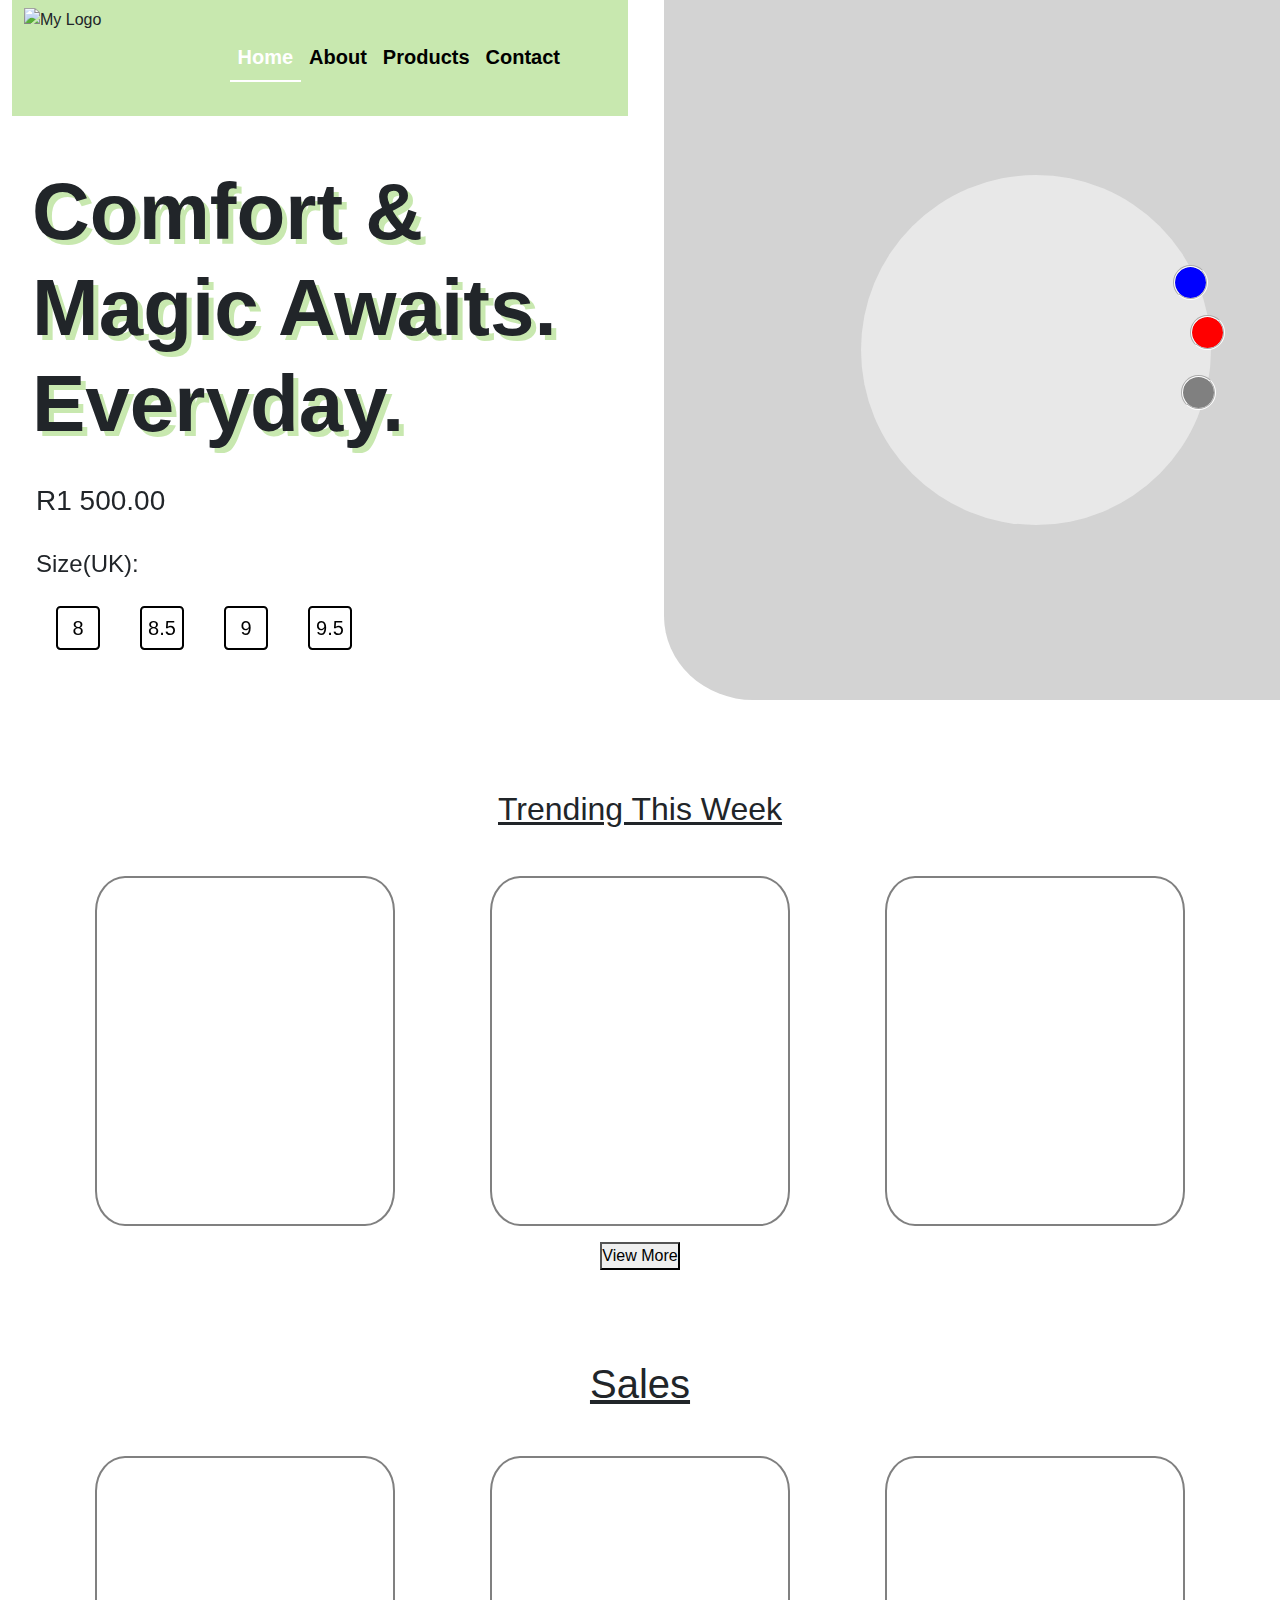
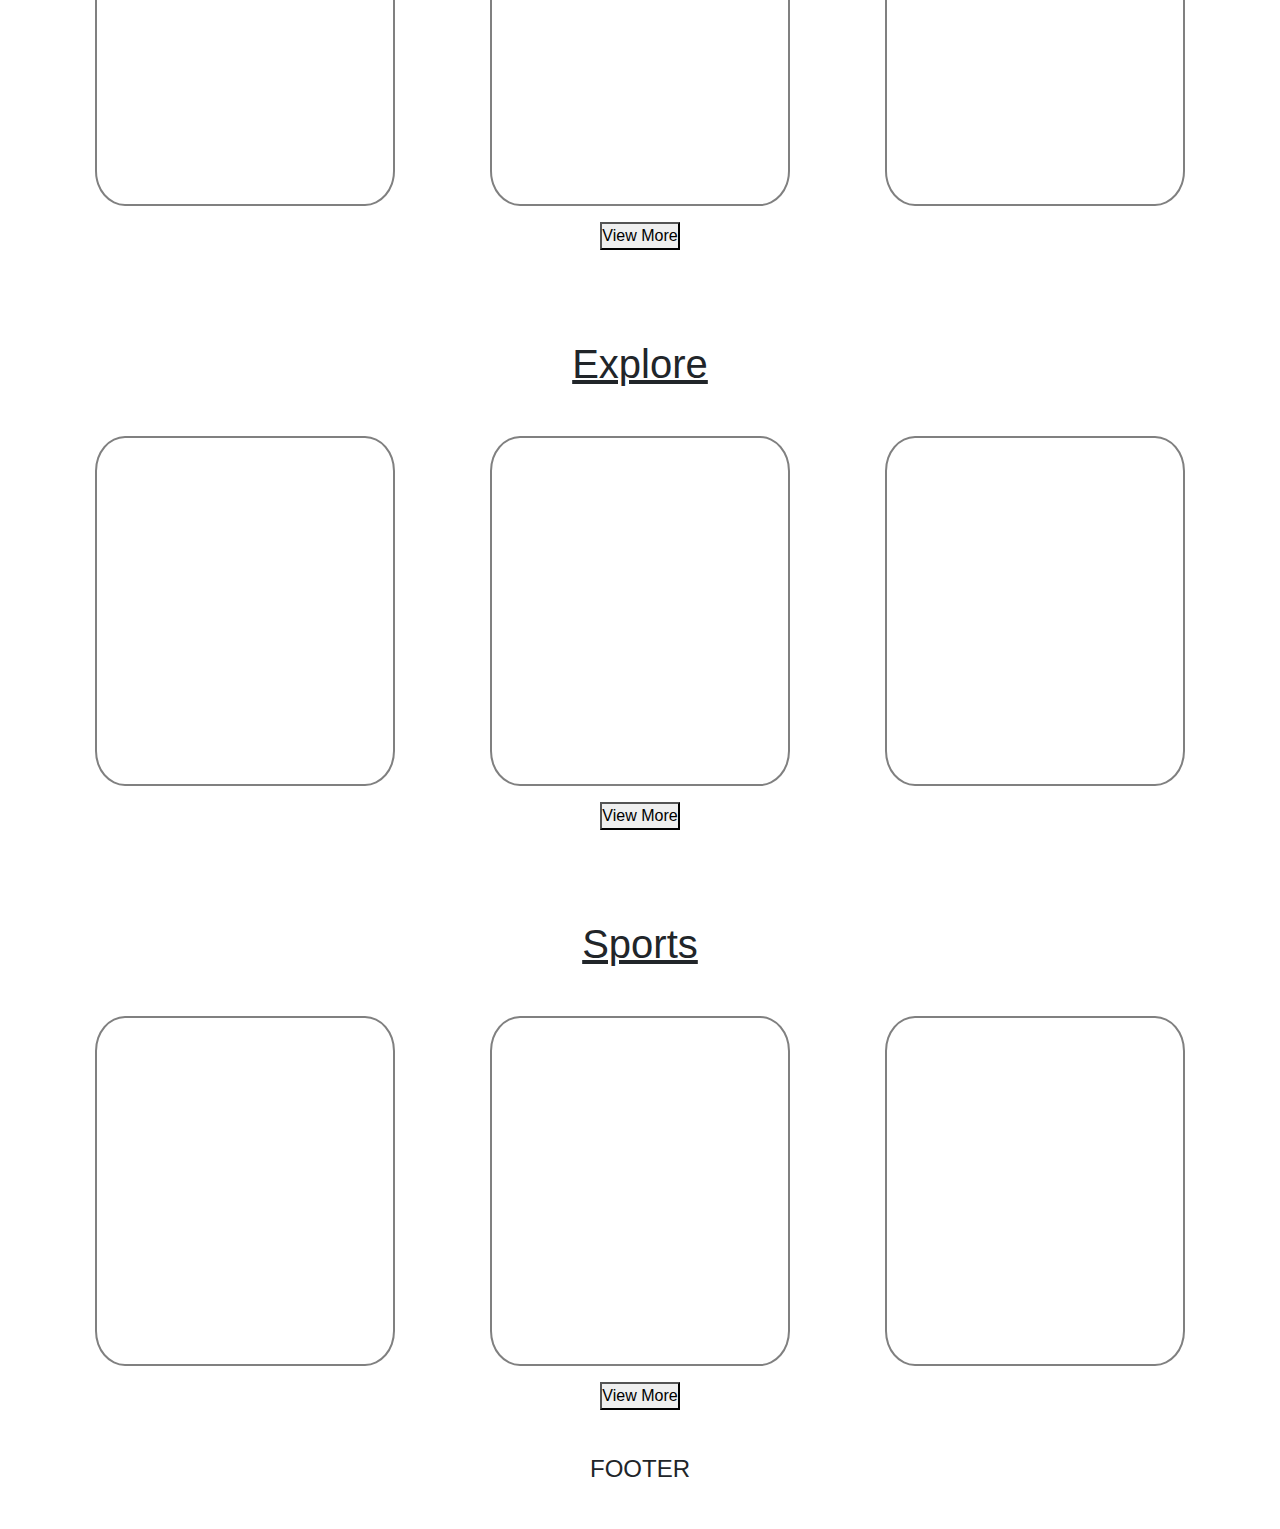
==== index.html @ 610176c8 "Merge branch 'main' into products" ====
<!DOCTYPE html>
<html lang="en">
  <!-- git config --global --add safe.directory D:/Academy/Workshop/Javascript/Sum_Kicks -->
<head>
    <meta charset="UTF-8">
    <meta name="viewport" content="width=device-width, initial-scale=1.0">
    <title>Sum Kicks</title>
    <link href="https://cdn.jsdelivr.net/npm/bootstrap@5.3.3/dist/css/bootstrap.min.css" rel="stylesheet" integrity="sha384-QWTKZyjpPEjISv5WaRU9OFeRpok6YctnYmDr5pNlyT2bRjXh0JMhjY6hW+ALEwIH" crossorigin="anonymous">
    <link rel= "stylesheet" href= "https://maxst.icons8.com/vue-static/landings/line-awesome/line-awesome/1.3.0/css/line-awesome.min.css" >
    <link href="https://unpkg.com/aos@2.3.1/dist/aos.css" rel="stylesheet">
    <link rel="stylesheet" href="./css/styles.css">
</head>
<body>
    <main>
        <div class="container-fluid overflow-hidden">
            <div class="row">
                <div class="col-lg-6 col-sm-12">
                    <nav id="nav" class="navbar navbar-expand-sm" style="background-color:rgba(145, 209, 96, 0.5);width:100%">
                        <div class="container-fluid">
                            
                            <img src="" alt="My Logo" height="100px" width="100px">

                            <button class="navbar-toggler" type="button" data-bs-toggle="offcanvas" data-bs-target="#offcanvasNavbar" aria-controls="offcanvasNavbar" aria-label="Toggle navigation">
                                <span class="text-dark" style="font-size:30px;">&#9776<span>
                            </button>

                            <div class="offcanvas offcanvas-expand-sm offcanvas-end" tabindex="-1" id="offcanvasNavbar" aria-labelledby="offcanvasNavbarLabel" style="background-color:rgb(0, 0, 0, 0.8)">
                              <div class="offcanvas-header">
                                <button type="button" class="btn-close bg-white" data-bs-dismiss="offcanvas" aria-label="Close" ></button>
                              </div>
                            
                              <div class="offcanvas-body text-center">
                                <ul class="navbar-nav justify-content-end flex-grow-1 pe-3 p-3 f-3">                       
                                  <li class="nav-item active">
                                    <a class="nav-link" href="./index.html">Home</a>
                                  </li>
                                </li>
                                <li class="nav-item">
                                  <a class="nav-link" href="./HTML/about.html">About</a>
                                </li>
                                <li class="nav-item">
                                  <a class="nav-link" href="./HTML/products.html">Products</a>
                                </li>
                                <li class="nav-item">
                                  <a class="nav-link" href="./HTML/contact.html">Contact</a>
                                </li>
                                <li class="nav-item">
                                  <a class="nav-link" href="./HTML/cart.html"><i class="las la-shopping-bag"></i></a>
                                </li>
                                <li class="nav-item">
                                  <a class="nav-link" href="./HTML/login.html"><i class="las la-user-circle"></i></a>
                                </li>
                                </ul> 
                              </div>                  
                            </div>
                        </div>
                    </nav>
                    <div class="bannertxt mt-5">
                      <h1 data-aos="fade-up">Comfort & <br> Magic Awaits. <br> Everyday.</h1>
                    </div>
                    <div class="mx-4 pt-4">
                      <h3 data-aos="fade-up" data-aos-delay="500">R1 500.00</h3>
                    </div>
                    <div class="mx-4 pt-4">
                      <h4 data-aos="fade-up" data-aos-delay="1000">Size(UK):</h4>
                    </div>
                    <div class="row mx-4 sizes" data-aos="fade-up" data-aos-delay="1200">
                        <button>8</button>
                        <button>8.5</button>
                        <button>9</button>
                        <button>9.5</button>
                    </div>
                </div>
                <div class="col-lg-6 col-sm-12">
                    <div class="container-fluid">
                        <div class="d-flex justify-content-center align-items-center" id="banner">
                            <div class="circle">
                              <button class="color1"></button>
                              <button class="color2"></button>
                              <button class="color3"></button>
                            </div>
                        </div>
                    </div>
                </div>
            </div>

            <section class="trending">
              <h2 class="text-center text-decoration-underline mb-5">Trending This Week</h2>
              <div class="row d-flex justify-content-evenly" id="trending">
                <div class="col-lg-4 col-md-4 col-sm-12">

                </div>
                <div class="col-lg-4 col-md-4 col-sm-12">

                </div>
                <div class="col-lg-4 col-md-4 col-sm-12">

                </div>
              </div> 
              <div class="d-flex justify-content-center mt-3">
                <button>View More</button>
              </div>
            </section>

            <section>
              <h1 class="text-center text-decoration-underline mb-5">Sales</h1>
              <div class="row d-flex justify-content-evenly" id="sales">
                <div class="col-lg-4 col-md-4 col-sm-12">

                </div>
                <div class="col-lg-4 col-md-4 col-sm-12">

                </div>
                <div class="col-lg-4 col-md-4 col-sm-12">
                  
                </div>
              </div>
              <div class="d-flex justify-content-center mt-3">
                <button>View More</button>
              </div>
            </section>

            <section>
              <h1 class="text-center text-decoration-underline mb-5">Explore</h1>
              <div class="row d-flex justify-content-evenly" id="explore">
                <div class="col-lg-4 col-md-4 col-sm-12">

                </div>
                <div class="col-lg-4 col-md-4 col-sm-12">

                </div>
                <div class="col-lg-4 col-md-4 col-sm-12">

                </div>
              </div>
              <div class="d-flex justify-content-center mt-3">
                <button>View More</button>
              </div>
            </section>

            <section>
              <h1 class="text-center text-decoration-underline mb-5">Sports</h1>
              <div class="row d-flex justify-content-evenly" id="sports">
                <div class="col-lg-4 col-md-4 col-sm-12">

                </div>
                <div class="col-lg-4 col-md-4 col-sm-12">

                </div>
                <div class="col-lg-4 col-md-4 col-sm-12">

                </div>
              </div>
              <div class="d-flex justify-content-center mt-3">
                <button>View More</button>
              </div>
            </section>

            <footer class="text-center">
              <h4>FOOTER</h4>
            </footer>
        </div>
    </main>
    <script src="https://cdn.jsdelivr.net/npm/bootstrap@5.3.3/dist/js/bootstrap.bundle.min.js" integrity="sha384-YvpcrYf0tY3lHB60NNkmXc5s9fDVZLESaAA55NDzOxhy9GkcIdslK1eN7N6jIeHz" crossorigin="anonymous"></script>
    <script src="https://unpkg.com/aos@2.3.1/dist/aos.js"></script>
    <script>
      AOS.init();
    </script>
    <script src="./script/kicks.js"></script>
</body>
</html>
---- css/styles.css ----
*{
        margin:0;
        padding:0;
        box-sizing: border-box;
    }

    nav{
        background-color:rgba(3, 214, 45, 0.5) ;
    }

    .logo{
        position: relative;
        bottom: 15px;
    }
    .nav-item a{
        font-size:20px;
        color:black;
        font-weight:bold;
        padding-left:1em ;
        padding-right:1em ;
        transition: 1s;
        border-bottom: double 2px transparent;
    }

    .nav-item a:hover{
        color:white;
        text-shadow:5px 5px grey;
        border-bottom: double 2px white;
    }

    .active a{
        color:white;
        border-bottom: double 2px white;
    }

    #banner{
        width:743px;
        height:700px;
        background-color:lightgrey; 
        border-radius: 0 0 0 12%;
    }

    .circle{
        width:350px;
        height:350px;
        border-radius:50%;
        background-color: rgba(236, 236, 236, 0.808);
    }

    .bannertxt h1{
        font-size:5em;
        font-weight:bold;
        padding-left:20px;
        text-shadow:5px 5px rgba(145, 209, 96, 0.5);
    }

    .color1{
        width:35px;
        height:35px;
        border-radius:50% ;
        background-color: blue;
        border:groove 2px white;
        position: relative;
        left:312px;
        top:90px;
    }

    .color2{
        width:35px;
        height:35px;
        background-color: red;
        border:groove 2px white;
        border-radius:50% ;
        position: relative;
        left:290px;
        top:140px;
    }

    .color3{
        width:35px;
        height:35px;
        background-color: gray;
        border:groove 2px white;
        border-radius:50% ;
        position: relative;
        left:242px;
        top:200px;
    }

    .color1:hover{
        opacity: 0.9;
    }

    .color2:hover{
        opacity: 0.9;
    }

    .color3:hover{
        opacity: 0.9;
    }

    .sizes > button{
        width:40px;
        height:40px;
        border:solid 2px black;
        border-radius: 10%;
        background-color: white;
        padding:1em;
        margin: 1em;
        font-size:20px;
        display: flex;
        align-items: center;
        justify-content: center;
        text-decoration: none;
        color:black;
        transition:1s;
    }

    .sizes > button:hover{
        background-color: black;
        color: white;
        box-shadow: 5px 5px rgba(145, 209, 96, 0.5);
    }

    #trending > div{
        display:flex;
        width:300px;
        height:350px;
        border:double 2px grey;
        border-radius:10%;
    }

    section{
        margin-top:10vh;
    }

    #sales > div{
        width:300px;
        height:350px;
        border:double 2px grey;
        border-radius:10%;
        display:flex;
    }

    #explore > div{
        width:300px;
        height:350px;
        border:double 2px grey;
        border-radius:10%;
        display:flex;
    }

    #sports > div{
        width:300px;
        height:350px;
        border:double 2px grey;
        border-radius:10%;
        display:flex;
    }

    footer{
        margin:5vh;
    }

    #login_signup{
        border:solid 2px black;
        width: 400px;
        height:500px;
        background-color: rgb(0,0,0,0.5);
    }

    .login-button{
        background-color: white;
        width: 60px;
        transition: 1s;
        border-radius: 10%;
    }

    button a{
        color: black;
        text-decoration: none;
    }
    button:hover, button a:hover{
        color: white;
        background-color: black;
        text-decoration: none;
        box-shadow: 3px 3px rgba(145, 209, 96, 0.5);
    }

    #signup{
        color:white;
        transition: 1s;
    }

    #signup:hover{
        color:gray;
    }

@import url('https://fonts.googleapis.com/css2?family=Jersey+25+Charted&family=Mukta:wght@200;300;400;500;600;700;800&display=swap');

*{
    margin:0;
    padding:0;
    box-sizing: border-box;
}

body{
    font-family: "Mukta", sans-serif;
}

/* Home page */
nav{
    background-color:rgba(3, 214, 45, 0.5) ;
}

nav{
    background-color:rgba(3, 214, 45, 0.5) ;
}

.nav-item a{
    font-size:20px;
    color:black;
    font-weight:bold;
    padding-left:1em ;
    padding-right:1em ;
    transition: 1s;
    border-bottom: double 2px transparent;
}

.nav-item a:hover{
    color:white;
    text-shadow:5px 5px grey;
    border-bottom: double 2px white;
}

.active a{
    color:white;
    border-bottom: double 2px white;
}

#banner{
    width:743px;
    height:700px;
    background-color:lightgrey; 
    border-radius: 0 0 0 12%;
}

.circle{
    width:350px;
    height:350px;
    border-radius:50%;
    background-color: rgba(236, 236, 236, 0.808);
}

.bannertxt h1{
    font-size:5em;
    font-weight:bold;
    padding-left:20px;
    text-shadow:5px 5px rgba(145, 209, 96, 0.5);
}

.color1{
    width:35px;
    height:35px;
    border-radius:50% ;
    background-color: blue;
    border:groove 2px white;
    position: relative;
    left:312px;
    top:90px;
}

.color2{
    width:35px;
    height:35px;
    background-color: red;
    border:groove 2px white;
    border-radius:50% ;
    position: relative;
    left:290px;
    top:140px;
}

.color3{
    width:35px;
    height:35px;
    background-color: gray;
    border:groove 2px white;
    border-radius:50% ;
    position: relative;
    left:242px;
    top:200px;
}

.color1:hover{
    opacity: 0.9;
}

.color2:hover{
    opacity: 0.9;
}

.color3:hover{
    opacity: 0.9;
}

.sizes > button{
    width:40px;
    height:40px;
    border:solid 2px black;
    border-radius: 10%;
    background-color: white;
    padding:1em;
    margin: 1em;
    font-size:20px;
    display: flex;
    align-items: center;
    justify-content: center;
    text-decoration: none;
    color:black;
    transition:1s;
}

.sizes > button:hover{
    background-color: black;
    color: white;
    box-shadow: 5px 5px rgba(145, 209, 96, 0.5);
}

#trending > div{
    display:flex;
    width:300px;
    height:350px;
    border:double 2px grey;
    border-radius:10%;
}

section{
    margin-top:10vh;
}

#sales > div{
    width:300px;
    height:350px;
    border:double 2px grey;
    border-radius:10%;
    display:flex;
}

#explore > div{
    width:300px;
    height:350px;
    border:double 2px grey;
    border-radius:10%;
    display:flex;
}

#sports > div{
    width:300px;
    height:350px;
    border:double 2px grey;
    border-radius:10%;
    display:flex;
}

footer{
    margin:5vh;
}

/* Home page */
#login_signup{
    border:solid 2px black;
    width: 400px;
    height:500px;
    background-color: rgb(0,0,0,0.5);
}

.login-button{
    background-color: white;
    width: 60px;
    transition: 1s;
    border-radius: 10%;
}

button a{
    color: black;
    text-decoration: none;
    transition: 1s;
}
button{
    transition: 1s;
}
button:hover, button a:hover{
    color: white;
    background-color: black;
    text-decoration: none;
    box-shadow: 3px 3px rgba(145, 209, 96, 0.5);
    transform: translateY(-5px)
}

#signup{
    color:white;
    transition: 1s;
}

#signup:hover{
    color:gray;
}

/* About page */
    .container-about{
        width: 100%;
        height:auto;
    }

    #welcome{
        height:400px;
        background-color: lightgreen;
        color:white;
        font-size: 20px;
    }
    #welcome-img{
        background-image: url('https://c0dingforfun.github.io/kicksPics/Images/Green_Jordan.jpg');
        background-repeat: no-repeat;
        background-position:center;
        background-size:cover;
        height:400px;
    }

    #about{
        height:400px;
        background-color: black;
        color:white;
        writing-mode:vertical-rl;
    }

    #about_Us{
        height:400px;
        background-color: black;
        color:white;
        writing-mode:vertical-rl;
    }

    #about{
        height:400px;
        background-color: black;
        color:white;
        writing-mode:vertical-rl;
    }

    #about h1{
        transform: rotate(180deg);
    }

    #about_Us h1{
        transform: rotate(0);
    }


    #lastImg{
        background-image: url('https://c0dingforfun.github.io/kicksPics/Images/Jordan.jpg');
        background-repeat: no-repeat;
        background-position:center;
        background-size:cover;
        height:400px;
    }
/* About Page */
    
/* Products page */
    .card-body button{
        width:100%;
    }

    #products{
        display: grid;
        grid-template-columns: repeat( auto-fill, minmax(400px, 1fr) );
        gap:3em;
        margin-left:50px;
        margin-top: 50px;
    }

/* Products page */

/* Cart page */
    main table{
        display: flex;
        justify-content: center;
    }
    tr img{
        width:18rem;
    } 

#welcome{
    height:400px;
    background-color: lightgreen;
    color:white;
    font-size: 20px;
}
#welcome-img{
    background-image: url('https://c0dingforfun.github.io/kicksPics/Images/Green_Jordan.jpg');
    background-repeat: no-repeat;
    background-position:center;
    background-size:cover;
    height:400px;
}

#about{
    height:400px;
    background-color: black;
    color:white;
    writing-mode:vertical-rl;
}

#about_Us{
    height:400px;
    background-color: black;
    color:white;
    writing-mode:vertical-rl;
}

#about{
    height:400px;
    background-color: black;
    color:white;
    writing-mode:vertical-rl;
}

#about h1{
    transform: rotate(180deg);
}

#about_Us h1{
    transform: rotate(0);
}


#lastImg{
    background-image: url('https://c0dingforfun.github.io/kicksPics/Images/Jordan.jpg');
    background-repeat: no-repeat;
    background-position:center;
    background-size:cover;
    height:400px;
}
/* About page */


@media only screen and (max-width: 600px){

    .nav-item a{
        font-size:20px;
        color:white;
        font-weight:bold;
        padding-left:1em ;
        padding-right:1em ;
        transition: 1s;
        border-bottom: groove 2px transparent;
    }
    
    .nav-item a:hover{
        color:green;
        text-shadow:5px 5px grey;
        border-bottom: groove 2px green;
    }

    #sales > div{
        width:200px;
        height:250px;
        border:double 2px grey;
        border-radius:10%;
        display:flex;
    }
    
    #explore > div{
        width:200px;
        height:250px;
        border:double 2px grey;
        border-radius:10%;
        display:flex;
    }
    
    #sports > div{
        width:200px;
        height:250px;
        border:double 2px grey;
        border-radius:10%;
        display:flex;
    }

    #about{
        height:100px;
        background-color: black;
        color:white;
        writing-mode:horizontal-tb;
    }

    #about_Us{
        height:100px;
        background-color: black;
        color:white;
        writing-mode:horizontal-tb;
    }

    #about h1{
        transform: rotate(0);
    }

    #products{
        display: grid;
        grid-template-columns: repeat( auto-fill, minmax(400px, 1fr) );
        gap:3em;
        margin-left:5px;
        margin-top: 50px;
    }
}
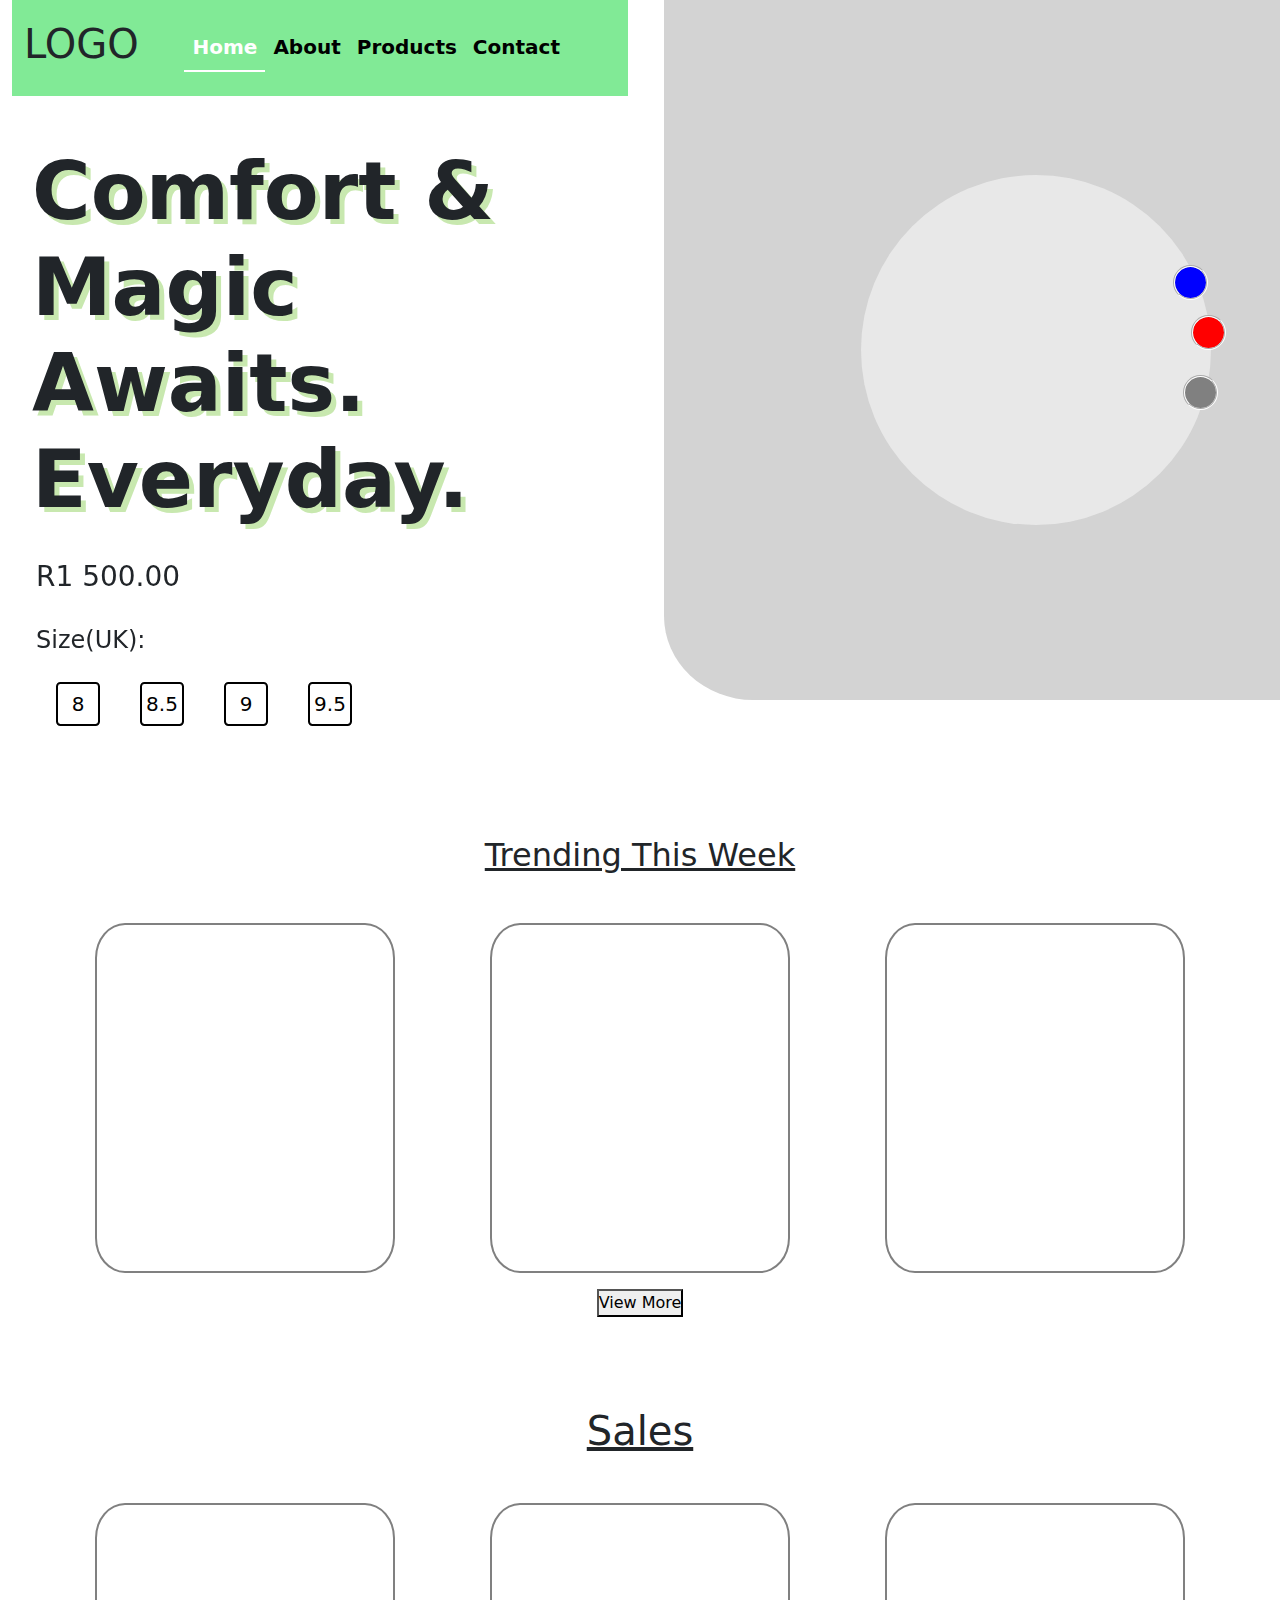
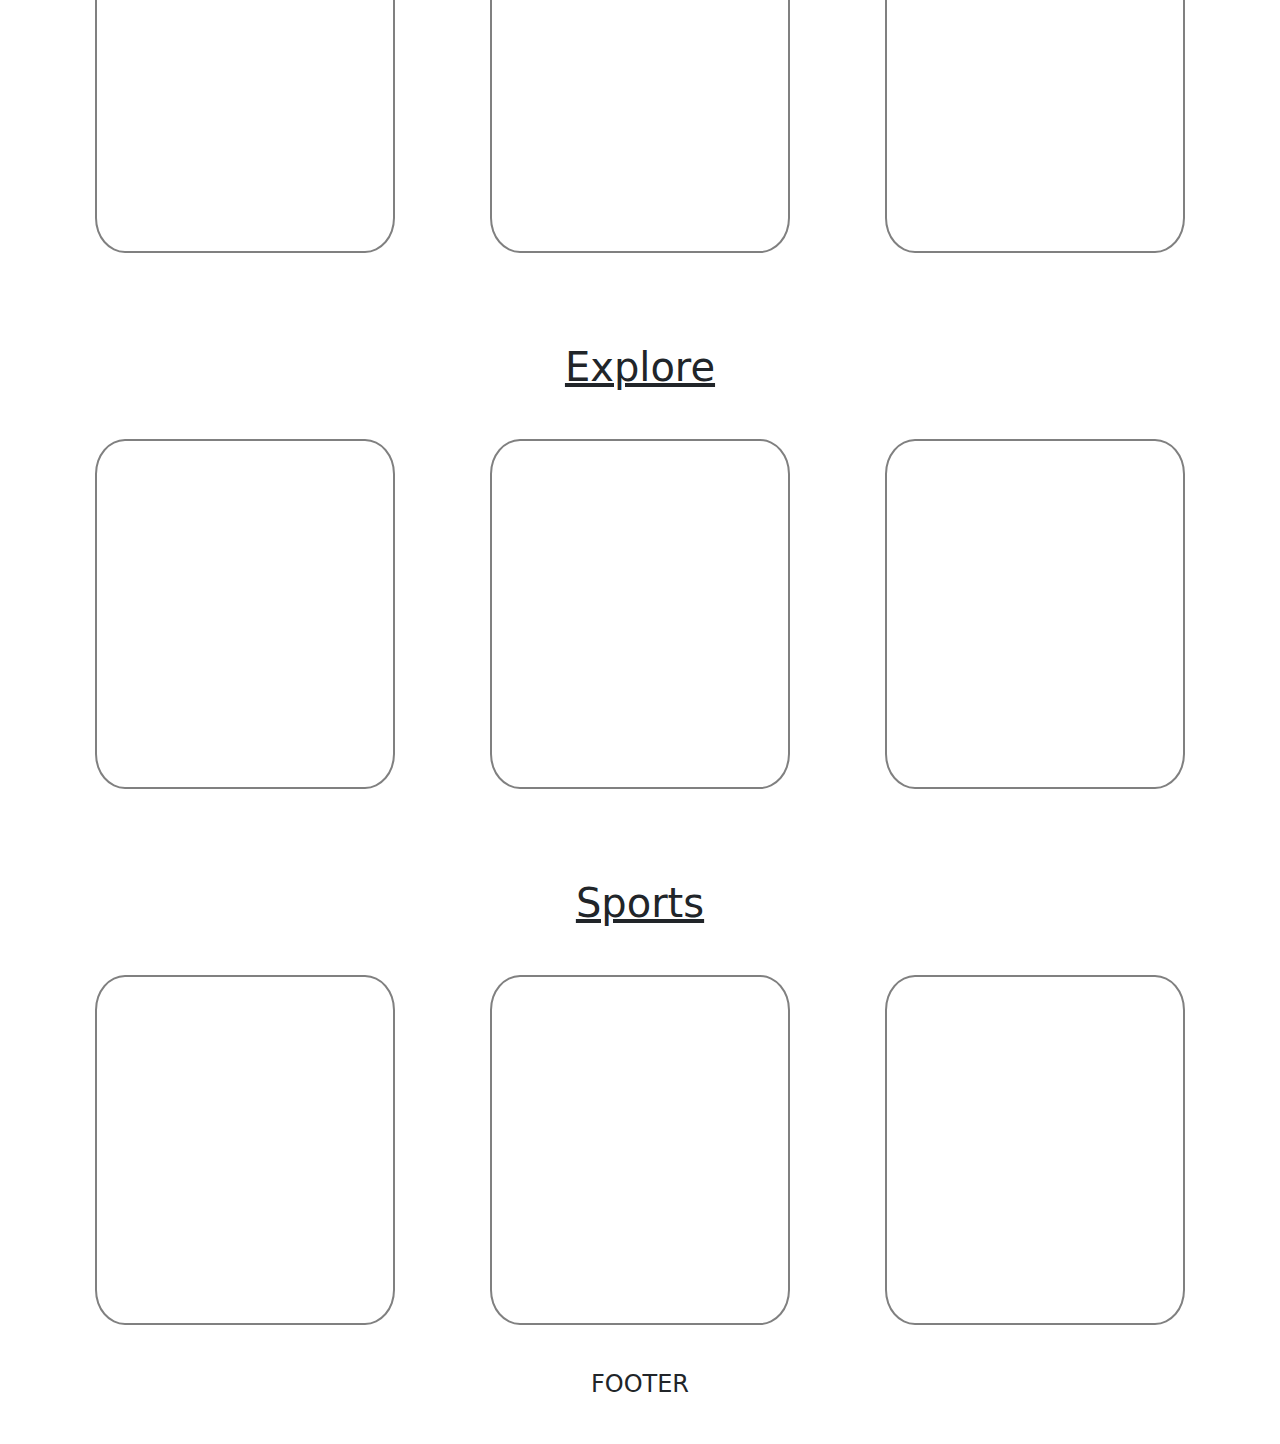
==== commit b99261d8: "about" ====
--- a/index.html
+++ b/index.html
@@ -15,10 +15,10 @@
         <div class="container-fluid overflow-hidden">
             <div class="row">
                 <div class="col-lg-6 col-sm-12">
-                    <nav id="nav" class="navbar navbar-expand-sm" style="background-color:rgba(145, 209, 96, 0.5);width:100%">
+                    <nav id="nav" class="navbar navbar-expand-sm">
                         <div class="container-fluid">
-                            
-                            <img src="" alt="My Logo" height="100px" width="100px">
+                            <h1><a href="" class="text-dark text-decoration-none">LOGO</a></h1>
+                            <!-- <img src="https://c0dingforfun.github.io/portfolioimg/Images/MyLogo.png" alt="My Logo" height="100px" width="100px"> -->
 
                             <button class="navbar-toggler" type="button" data-bs-toggle="offcanvas" data-bs-target="#offcanvasNavbar" aria-controls="offcanvasNavbar" aria-label="Toggle navigation">
                                 <span class="text-dark" style="font-size:30px;">&#9776<span>
@@ -39,7 +39,7 @@
                                   <a class="nav-link" href="./HTML/about.html">About</a>
                                 </li>
                                 <li class="nav-item">
-                                  <a class="nav-link" href="./HTML/products.html">Products</a>
+                                  <a class="nav-link" href=".products.html">Products</a>
                                 </li>
                                 <li class="nav-item">
                                   <a class="nav-link" href="./HTML/contact.html">Contact</a>
@@ -64,7 +64,7 @@
                     <div class="mx-4 pt-4">
                       <h4 data-aos="fade-up" data-aos-delay="1000">Size(UK):</h4>
                     </div>
-                    <div class="row mx-4 sizes" data-aos="fade-up" data-aos-delay="1200">
+                    <div class="row mx-4 sizes">
                         <button>8</button>
                         <button>8.5</button>
                         <button>9</button>
@@ -96,7 +96,7 @@
                 <div class="col-lg-4 col-md-4 col-sm-12">
 
                 </div>
-              </div> 
+              </div>
               <div class="d-flex justify-content-center mt-3">
                 <button>View More</button>
               </div>
@@ -115,9 +115,6 @@
                   
                 </div>
               </div>
-              <div class="d-flex justify-content-center mt-3">
-                <button>View More</button>
-              </div>
             </section>
 
             <section>
@@ -132,9 +129,6 @@
                 <div class="col-lg-4 col-md-4 col-sm-12">
 
                 </div>
-              </div>
-              <div class="d-flex justify-content-center mt-3">
-                <button>View More</button>
               </div>
             </section>
 
@@ -151,9 +145,6 @@
 
                 </div>
               </div>
-              <div class="d-flex justify-content-center mt-3">
-                <button>View More</button>
-              </div>
             </section>
 
             <footer class="text-center">
--- a/css/styles.css
+++ b/css/styles.css
@@ -1,222 +1,17 @@
-    *{
-        margin:0;
-        padding:0;
-        box-sizing: border-box;
-    }
-
-    nav{
-        background-color:rgba(3, 214, 45, 0.5) ;
-    }
-
-    .logo{
-        position: relative;
-        bottom: 15px;
-    }
-    .nav-item a{
-        font-size:20px;
-        color:black;
-        font-weight:bold;
-        padding-left:1em ;
-        padding-right:1em ;
-        transition: 1s;
-        border-bottom: double 2px transparent;
-    }
-
-    .nav-item a:hover{
-        color:white;
-        text-shadow:5px 5px grey;
-        border-bottom: double 2px white;
-    }
-
-    .active a{
-        color:white;
-        border-bottom: double 2px white;
-    }
-
-    #banner{
-        width:743px;
-        height:700px;
-        background-color:lightgrey; 
-        border-radius: 0 0 0 12%;
-    }
-
-    .circle{
-        width:350px;
-        height:350px;
-        border-radius:50%;
-        background-color: rgba(236, 236, 236, 0.808);
-    }
-
-    .bannertxt h1{
-        font-size:5em;
-        font-weight:bold;
-        padding-left:20px;
-        text-shadow:5px 5px rgba(145, 209, 96, 0.5);
-    }
-
-    .color1{
-        width:35px;
-        height:35px;
-        border-radius:50% ;
-        background-color: blue;
-        border:groove 2px white;
-        position: relative;
-        left:312px;
-        top:90px;
-    }
-
-    .color2{
-        width:35px;
-        height:35px;
-        background-color: red;
-        border:groove 2px white;
-        border-radius:50% ;
-        position: relative;
-        left:290px;
-        top:140px;
-    }
-
-    .color3{
-        width:35px;
-        height:35px;
-        background-color: gray;
-        border:groove 2px white;
-        border-radius:50% ;
-        position: relative;
-        left:242px;
-        top:200px;
-    }
-
-    .color1:hover{
-        opacity: 0.9;
-    }
-
-    .color2:hover{
-        opacity: 0.9;
-    }
-
-    .color3:hover{
-        opacity: 0.9;
-    }
-
-    .sizes > button{
-        width:40px;
-        height:40px;
-        border:solid 2px black;
-        border-radius: 10%;
-        background-color: white;
-        padding:1em;
-        margin: 1em;
-        font-size:20px;
-        display: flex;
-        align-items: center;
-        justify-content: center;
-        text-decoration: none;
-        color:black;
-        transition:1s;
-    }
-
-    .sizes > button:hover{
-        background-color: black;
-        color: white;
-        box-shadow: 5px 5px rgba(145, 209, 96, 0.5);
-    }
-
-    #trending > div{
-        display:flex;
-        width:300px;
-        height:350px;
-        border:double 2px grey;
-        border-radius:10%;
-    }
-
-    section{
-        margin-top:10vh;
-    }
-
-    #sales > div{
-        width:300px;
-        height:350px;
-        border:double 2px grey;
-        border-radius:10%;
-        display:flex;
-    }
-
-    #explore > div{
-        width:300px;
-        height:350px;
-        border:double 2px grey;
-        border-radius:10%;
-        display:flex;
-    }
-
-    #sports > div{
-        width:300px;
-        height:350px;
-        border:double 2px grey;
-        border-radius:10%;
-        display:flex;
-    }
-
-    footer{
-        margin:5vh;
-    }
-
-    #login_signup{
-        border:solid 2px black;
-        width: 400px;
-        height:500px;
-        background-color: rgb(0,0,0,0.5);
-    }
-
-    .login-button{
-        background-color: white;
-        width: 60px;
-        transition: 1s;
-        border-radius: 10%;
-    }
-
-    button a{
-        color: black;
-        text-decoration: none;
-    }
-    button:hover, button a:hover{
-        color: white;
-        background-color: black;
-        text-decoration: none;
-        box-shadow: 3px 3px rgba(145, 209, 96, 0.5);
-    }
-
-    #signup{
-        color:white;
-        transition: 1s;
-    }
-
-    #signup:hover{
-        color:gray;
-    }
-
-@import url('https://fonts.googleapis.com/css2?family=Jersey+25+Charted&family=Mukta:wght@200;300;400;500;600;700;800&display=swap');
-
 *{
     margin:0;
     padding:0;
     box-sizing: border-box;
 }
-
-body{
-    font-family: "Mukta", sans-serif;
-}
-
 /* Home page */
 nav{
     background-color:rgba(3, 214, 45, 0.5) ;
 }
 
-nav{
-    background-color:rgba(3, 214, 45, 0.5) ;
-}
-
+.logo{
+    position: relative;
+    bottom:15px;
+}
 .nav-item a{
     font-size:20px;
     color:black;
@@ -408,87 +203,11 @@
 }
 
 /* About page */
-    .container-about{
-        width: 100%;
-        height:auto;
-    }
-
-    #welcome{
-        height:400px;
-        background-color: lightgreen;
-        color:white;
-        font-size: 20px;
-    }
-    #welcome-img{
-        background-image: url('https://c0dingforfun.github.io/kicksPics/Images/Green_Jordan.jpg');
-        background-repeat: no-repeat;
-        background-position:center;
-        background-size:cover;
-        height:400px;
-    }
-
-    #about{
-        height:400px;
-        background-color: black;
-        color:white;
-        writing-mode:vertical-rl;
-    }
-
-    #about_Us{
-        height:400px;
-        background-color: black;
-        color:white;
-        writing-mode:vertical-rl;
-    }
-
-    #about{
-        height:400px;
-        background-color: black;
-        color:white;
-        writing-mode:vertical-rl;
-    }
-
-    #about h1{
-        transform: rotate(180deg);
-    }
-
-    #about_Us h1{
-        transform: rotate(0);
-    }
-
-
-    #lastImg{
-        background-image: url('https://c0dingforfun.github.io/kicksPics/Images/Jordan.jpg');
-        background-repeat: no-repeat;
-        background-position:center;
-        background-size:cover;
-        height:400px;
-    }
-/* About Page */
-    
-/* Products page */
-    .card-body button{
-        width:100%;
-    }
-
-    #products{
-        display: grid;
-        grid-template-columns: repeat( auto-fill, minmax(400px, 1fr) );
-        gap:3em;
-        margin-left:50px;
-        margin-top: 50px;
-    }
-
-/* Products page */
-
-/* Cart page */
-    main table{
-        display: flex;
-        justify-content: center;
-    }
-    tr img{
-        width:18rem;
-    } 
+
+.container-about{
+    width: 100%;
+    height:auto;
+}
 
 #welcome{
     height:400px;
@@ -496,8 +215,15 @@
     color:white;
     font-size: 20px;
 }
+
+#welcome2{
+    height:400px;
+    background-color: lightgreen;
+    color:white;
+    font-size: 20px;
+}
 #welcome-img{
-    background-image: url('https://c0dingforfun.github.io/kicksPics/Images/Green_Jordan.jpg');
+    background-image: url('https://c0dingforfun.github.io/kicksPics/Images/About/Green_Jordan.jpg');
     background-repeat: no-repeat;
     background-position:center;
     background-size:cover;
@@ -535,16 +261,49 @@
 
 
 #lastImg{
-    background-image: url('https://c0dingforfun.github.io/kicksPics/Images/Jordan.jpg');
+    background-image: url('https://c0dingforfun.github.io/kicksPics/Images/About/Jordan.jpg');
     background-repeat: no-repeat;
     background-position:center;
     background-size:cover;
     height:400px;
 }
+
 /* About page */
 
-
+/* Contact page */
+
+    #contact img{
+        width:400px;
+        height:500px;
+    }
+
+    #form{
+        width:400px;
+        border: double 2px black;
+        padding: 1em;
+        display:flex;
+        justify-content: center;
+    }
+
+    .contact_btn{
+        width: 60px;
+        background-color: white;
+    }
+
+    textarea{
+        width: 12vw;
+    }
+/* Contact page */
 @media only screen and (max-width: 600px){
+
+    nav{
+        background-color:rgba(3, 214, 45, 0.5) ;
+    }
+    
+    .logo{
+        position: relative;
+        bottom:15px;
+    }
 
     .nav-item a{
         font-size:20px;
@@ -561,6 +320,10 @@
         text-shadow:5px 5px grey;
         border-bottom: groove 2px green;
     }
+    
+    .active a{
+        color:green;
+    }
 
     #sales > div{
         width:200px;
@@ -586,6 +349,24 @@
         display:flex;
     }
 
+    #welcome{
+        height: 200px;
+        position: relative;
+        top:100px;
+        display: flex;
+        align-items: flex-end;
+        justify-content: flex-end;
+    }
+
+    #lastImg{
+        background-image: url('https://c0dingforfun.github.io/kicksPics/Images/About/Jordan.jpg');
+        background-repeat: no-repeat;
+        background-position:center;
+        background-size:cover;
+        height:200px;
+        opacity: 0.8;
+    }
+
     #about{
         height:100px;
         background-color: black;
@@ -603,12 +384,4 @@
     #about h1{
         transform: rotate(0);
     }
-
-    #products{
-        display: grid;
-        grid-template-columns: repeat( auto-fill, minmax(400px, 1fr) );
-        gap:3em;
-        margin-left:5px;
-        margin-top: 50px;
-    }
 }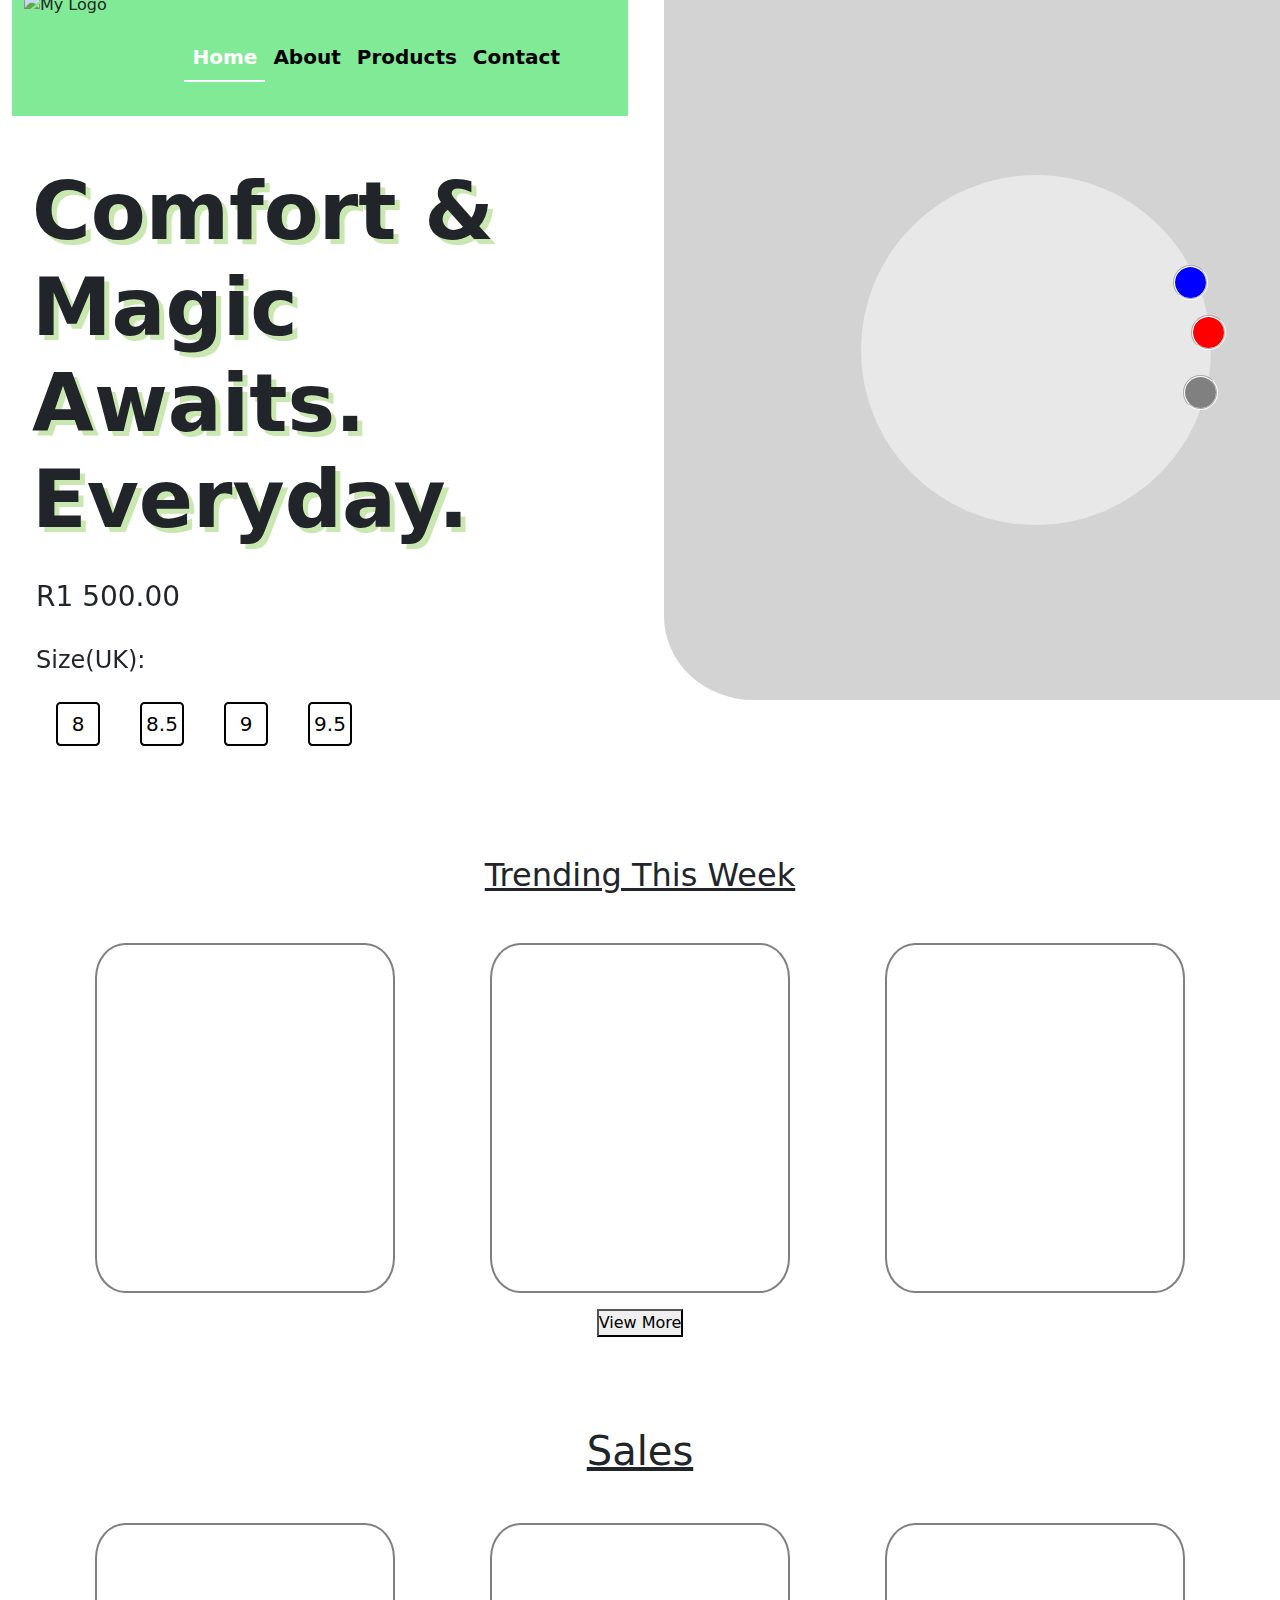
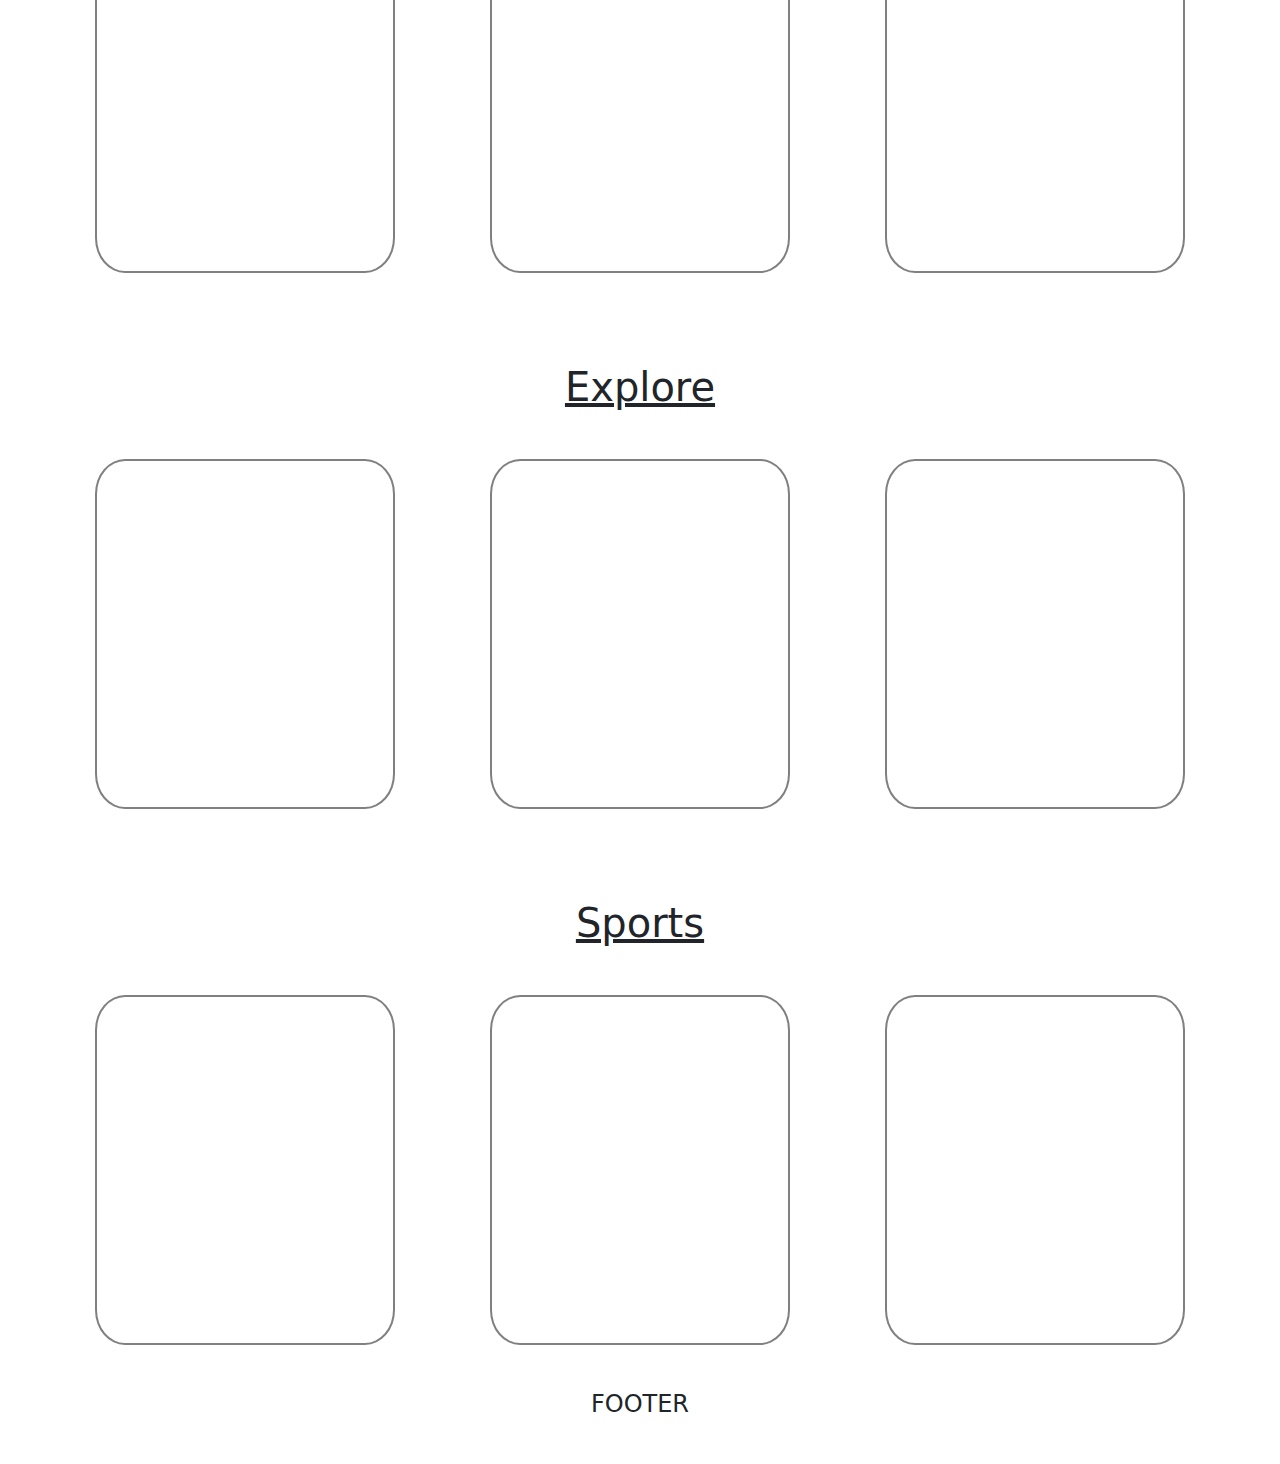
==== commit 0052278b: "about" ====
--- a/index.html
+++ b/index.html
@@ -5,6 +5,7 @@
     <meta charset="UTF-8">
     <meta name="viewport" content="width=device-width, initial-scale=1.0">
     <title>Sum Kicks</title>
+    <link rel="icon" href="https://c0dingforfun.github.io/kicksPics/Images/Logo/myLogo.png" type="image/x-icon">
     <link href="https://cdn.jsdelivr.net/npm/bootstrap@5.3.3/dist/css/bootstrap.min.css" rel="stylesheet" integrity="sha384-QWTKZyjpPEjISv5WaRU9OFeRpok6YctnYmDr5pNlyT2bRjXh0JMhjY6hW+ALEwIH" crossorigin="anonymous">
     <link rel= "stylesheet" href= "https://maxst.icons8.com/vue-static/landings/line-awesome/line-awesome/1.3.0/css/line-awesome.min.css" >
     <link href="https://unpkg.com/aos@2.3.1/dist/aos.css" rel="stylesheet">
@@ -17,8 +18,7 @@
                 <div class="col-lg-6 col-sm-12">
                     <nav id="nav" class="navbar navbar-expand-sm">
                         <div class="container-fluid">
-                            <h1><a href="" class="text-dark text-decoration-none">LOGO</a></h1>
-                            <!-- <img src="https://c0dingforfun.github.io/portfolioimg/Images/MyLogo.png" alt="My Logo" height="100px" width="100px"> -->
+                            <img src="https://c0dingforfun.github.io/kicksPics/Images/Logo/myLogo.png" alt="My Logo" height="100px" width="100px" class="logo">
 
                             <button class="navbar-toggler" type="button" data-bs-toggle="offcanvas" data-bs-target="#offcanvasNavbar" aria-controls="offcanvasNavbar" aria-label="Toggle navigation">
                                 <span class="text-dark" style="font-size:30px;">&#9776<span>
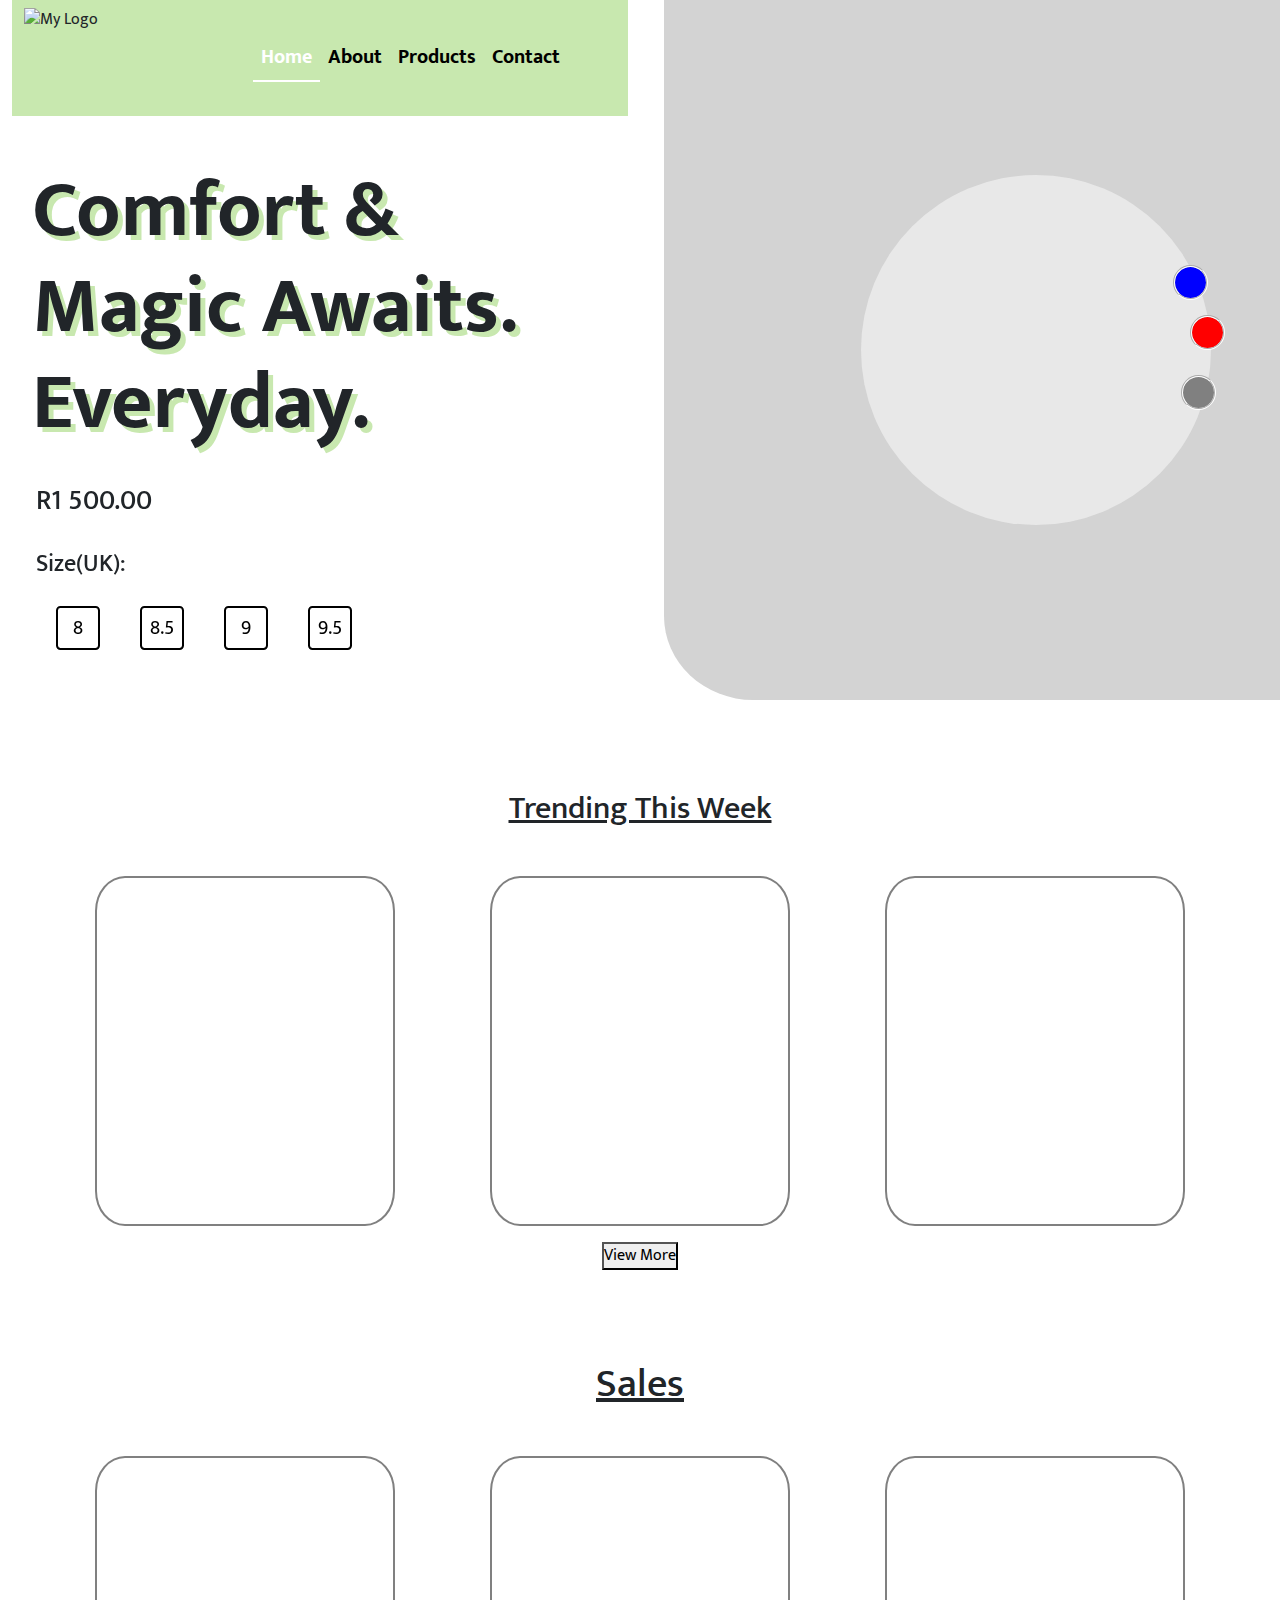
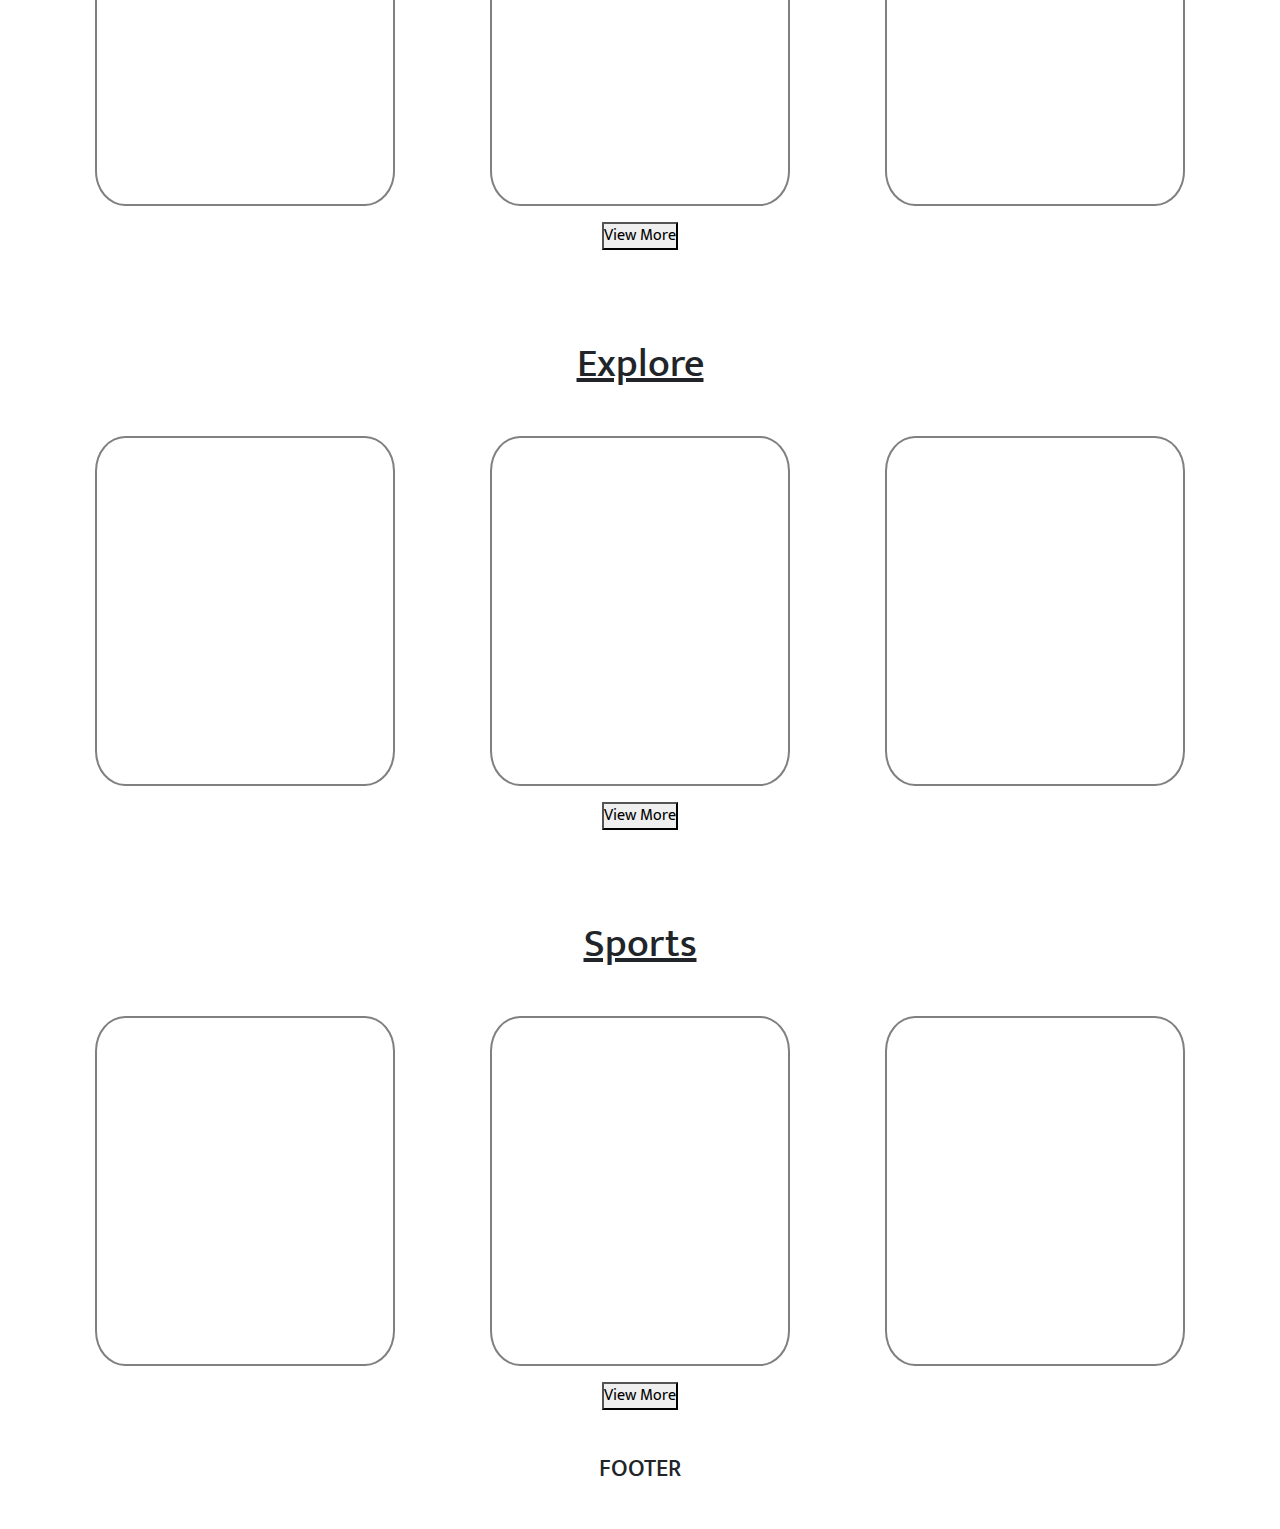
==== commit 67efbdde: "Merge branch 'main' into contact" ====
--- a/index.html
+++ b/index.html
@@ -5,7 +5,6 @@
     <meta charset="UTF-8">
     <meta name="viewport" content="width=device-width, initial-scale=1.0">
     <title>Sum Kicks</title>
-    <link rel="icon" href="https://c0dingforfun.github.io/kicksPics/Images/Logo/myLogo.png" type="image/x-icon">
     <link href="https://cdn.jsdelivr.net/npm/bootstrap@5.3.3/dist/css/bootstrap.min.css" rel="stylesheet" integrity="sha384-QWTKZyjpPEjISv5WaRU9OFeRpok6YctnYmDr5pNlyT2bRjXh0JMhjY6hW+ALEwIH" crossorigin="anonymous">
     <link rel= "stylesheet" href= "https://maxst.icons8.com/vue-static/landings/line-awesome/line-awesome/1.3.0/css/line-awesome.min.css" >
     <link href="https://unpkg.com/aos@2.3.1/dist/aos.css" rel="stylesheet">
@@ -16,9 +15,10 @@
         <div class="container-fluid overflow-hidden">
             <div class="row">
                 <div class="col-lg-6 col-sm-12">
-                    <nav id="nav" class="navbar navbar-expand-sm">
+                    <nav id="nav" class="navbar navbar-expand-sm" style="background-color:rgba(145, 209, 96, 0.5);width:100%">
                         <div class="container-fluid">
-                            <img src="https://c0dingforfun.github.io/kicksPics/Images/Logo/myLogo.png" alt="My Logo" height="100px" width="100px" class="logo">
+                            
+                            <img src="" alt="My Logo" height="100px" width="100px">
 
                             <button class="navbar-toggler" type="button" data-bs-toggle="offcanvas" data-bs-target="#offcanvasNavbar" aria-controls="offcanvasNavbar" aria-label="Toggle navigation">
                                 <span class="text-dark" style="font-size:30px;">&#9776<span>
@@ -39,7 +39,7 @@
                                   <a class="nav-link" href="./HTML/about.html">About</a>
                                 </li>
                                 <li class="nav-item">
-                                  <a class="nav-link" href=".products.html">Products</a>
+                                  <a class="nav-link" href="./HTML/products.html">Products</a>
                                 </li>
                                 <li class="nav-item">
                                   <a class="nav-link" href="./HTML/contact.html">Contact</a>
@@ -64,7 +64,7 @@
                     <div class="mx-4 pt-4">
                       <h4 data-aos="fade-up" data-aos-delay="1000">Size(UK):</h4>
                     </div>
-                    <div class="row mx-4 sizes">
+                    <div class="row mx-4 sizes" data-aos="fade-up" data-aos-delay="1200">
                         <button>8</button>
                         <button>8.5</button>
                         <button>9</button>
@@ -96,7 +96,7 @@
                 <div class="col-lg-4 col-md-4 col-sm-12">
 
                 </div>
-              </div>
+              </div> 
               <div class="d-flex justify-content-center mt-3">
                 <button>View More</button>
               </div>
@@ -115,6 +115,9 @@
                   
                 </div>
               </div>
+              <div class="d-flex justify-content-center mt-3">
+                <button>View More</button>
+              </div>
             </section>
 
             <section>
@@ -129,6 +132,9 @@
                 <div class="col-lg-4 col-md-4 col-sm-12">
 
                 </div>
+              </div>
+              <div class="d-flex justify-content-center mt-3">
+                <button>View More</button>
               </div>
             </section>
 
@@ -145,6 +151,9 @@
 
                 </div>
               </div>
+              <div class="d-flex justify-content-center mt-3">
+                <button>View More</button>
+              </div>
             </section>
 
             <footer class="text-center">
--- a/css/styles.css
+++ b/css/styles.css
@@ -1,17 +1,26 @@
+@import url('https://fonts.googleapis.com/css2?family=Jersey+25+Charted&family=Mukta:wght@200;300;400;500;600;700;800&display=swap');
+
 *{
     margin:0;
     padding:0;
     box-sizing: border-box;
 }
+
+body{
+    font-family: "Mukta", sans-serif;
+}
+
 /* Home page */
+
 nav{
     background-color:rgba(3, 214, 45, 0.5) ;
 }
 
 .logo{
     position: relative;
-    bottom:15px;
-}
+    bottom: 15px;
+}
+
 .nav-item a{
     font-size:20px;
     color:black;
@@ -203,87 +212,85 @@
 }
 
 /* About page */
-
-.container-about{
-    width: 100%;
-    height:auto;
-}
-
-#welcome{
-    height:400px;
-    background-color: lightgreen;
-    color:white;
-    font-size: 20px;
-}
-
-#welcome2{
-    height:400px;
-    background-color: lightgreen;
-    color:white;
-    font-size: 20px;
-}
-#welcome-img{
-    background-image: url('https://c0dingforfun.github.io/kicksPics/Images/About/Green_Jordan.jpg');
-    background-repeat: no-repeat;
-    background-position:center;
-    background-size:cover;
-    height:400px;
-}
-
-#about{
-    height:400px;
-    background-color: black;
-    color:white;
-    writing-mode:vertical-rl;
-}
-
-#about_Us{
-    height:400px;
-    background-color: black;
-    color:white;
-    writing-mode:vertical-rl;
-}
-
-#about{
-    height:400px;
-    background-color: black;
-    color:white;
-    writing-mode:vertical-rl;
-}
-
-#about h1{
-    transform: rotate(180deg);
-}
-
-#about_Us h1{
-    transform: rotate(0);
-}
-
-
-#lastImg{
-    background-image: url('https://c0dingforfun.github.io/kicksPics/Images/About/Jordan.jpg');
-    background-repeat: no-repeat;
-    background-position:center;
-    background-size:cover;
-    height:400px;
-}
-
-/* About page */
-
-/* Contact page */
-
-    #contact img{
-        width:400px;
-        height:500px;
-    }
-
-    #form{
-        width:400px;
-        border: double 2px black;
-        padding: 1em;
-        display:flex;
+    .container-about{
+        width: 100%;
+        height:auto;
+    }
+
+    #welcome{
+        height:400px;
+        background-color: lightgreen;
+        color:white;
+        font-size: 20px;
+    }
+    #welcome-img{
+        background-image: url('https://c0dingforfun.github.io/kicksPics/Images/Green_Jordan.jpg');
+        background-repeat: no-repeat;
+        background-position:center;
+        background-size:cover;
+        height:400px;
+    }
+
+    #about{
+        height:400px;
+        background-color: black;
+        color:white;
+        writing-mode:vertical-rl;
+    }
+
+    #about_Us{
+        height:400px;
+        background-color: black;
+        color:white;
+        writing-mode:vertical-rl;
+    }
+
+    #about{
+        height:400px;
+        background-color: black;
+        color:white;
+        writing-mode:vertical-rl;
+    }
+
+    #about h1{
+        transform: rotate(180deg);
+    }
+
+    #about_Us h1{
+        transform: rotate(0);
+    }
+
+
+    #lastImg{
+        background-image: url('https://c0dingforfun.github.io/kicksPics/Images/Jordan.jpg');
+        background-repeat: no-repeat;
+        background-position:center;
+        background-size:cover;
+        height:400px;
+    }
+/* About Page */
+    
+/* Products page */
+    .card-body button{
+        width:100%;
+    }
+
+    #products{
+        display: grid;
+        grid-template-columns: repeat( auto-fill, minmax(400px, 1fr) );
+        gap:3em;
+        margin-left:50px;
+        margin-top: 50px;
+    }
+
+/* Products page */
+
+/* Cart page */
+    main table{
+        display: flex;
         justify-content: center;
     }
+
 
     .contact_btn{
         width: 60px;
@@ -294,16 +301,13 @@
         width: 12vw;
     }
 /* Contact page */
+    tr img{
+        width:18rem;
+    } 
+/* Cart page */
+
+
 @media only screen and (max-width: 600px){
-
-    nav{
-        background-color:rgba(3, 214, 45, 0.5) ;
-    }
-    
-    .logo{
-        position: relative;
-        bottom:15px;
-    }
 
     .nav-item a{
         font-size:20px;
@@ -319,10 +323,6 @@
         color:green;
         text-shadow:5px 5px grey;
         border-bottom: groove 2px green;
-    }
-    
-    .active a{
-        color:green;
     }
 
     #sales > div{
@@ -349,24 +349,6 @@
         display:flex;
     }
 
-    #welcome{
-        height: 200px;
-        position: relative;
-        top:100px;
-        display: flex;
-        align-items: flex-end;
-        justify-content: flex-end;
-    }
-
-    #lastImg{
-        background-image: url('https://c0dingforfun.github.io/kicksPics/Images/About/Jordan.jpg');
-        background-repeat: no-repeat;
-        background-position:center;
-        background-size:cover;
-        height:200px;
-        opacity: 0.8;
-    }
-
     #about{
         height:100px;
         background-color: black;
@@ -384,4 +366,12 @@
     #about h1{
         transform: rotate(0);
     }
+
+    #products{
+        display: grid;
+        grid-template-columns: repeat( auto-fill, minmax(400px, 1fr) );
+        gap:3em;
+        margin-left:5px;
+        margin-top: 50px;
+    }
 }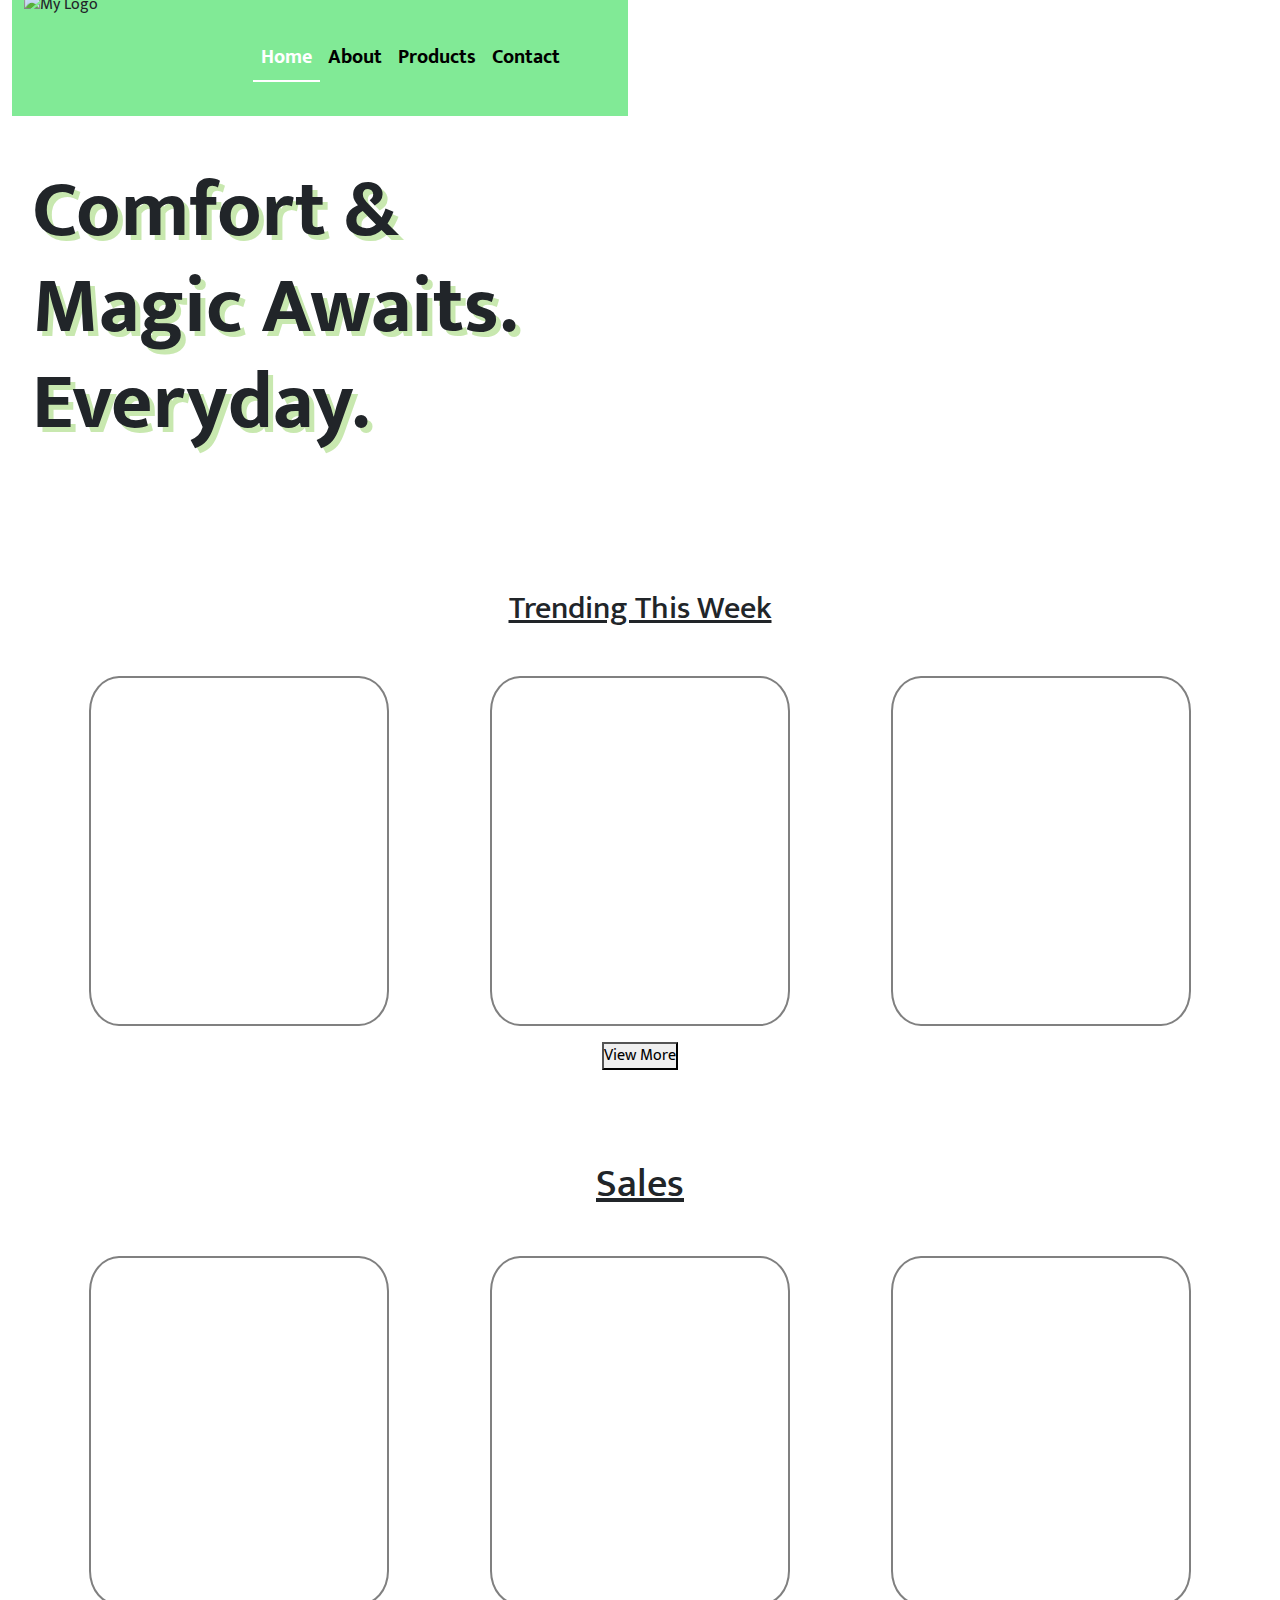
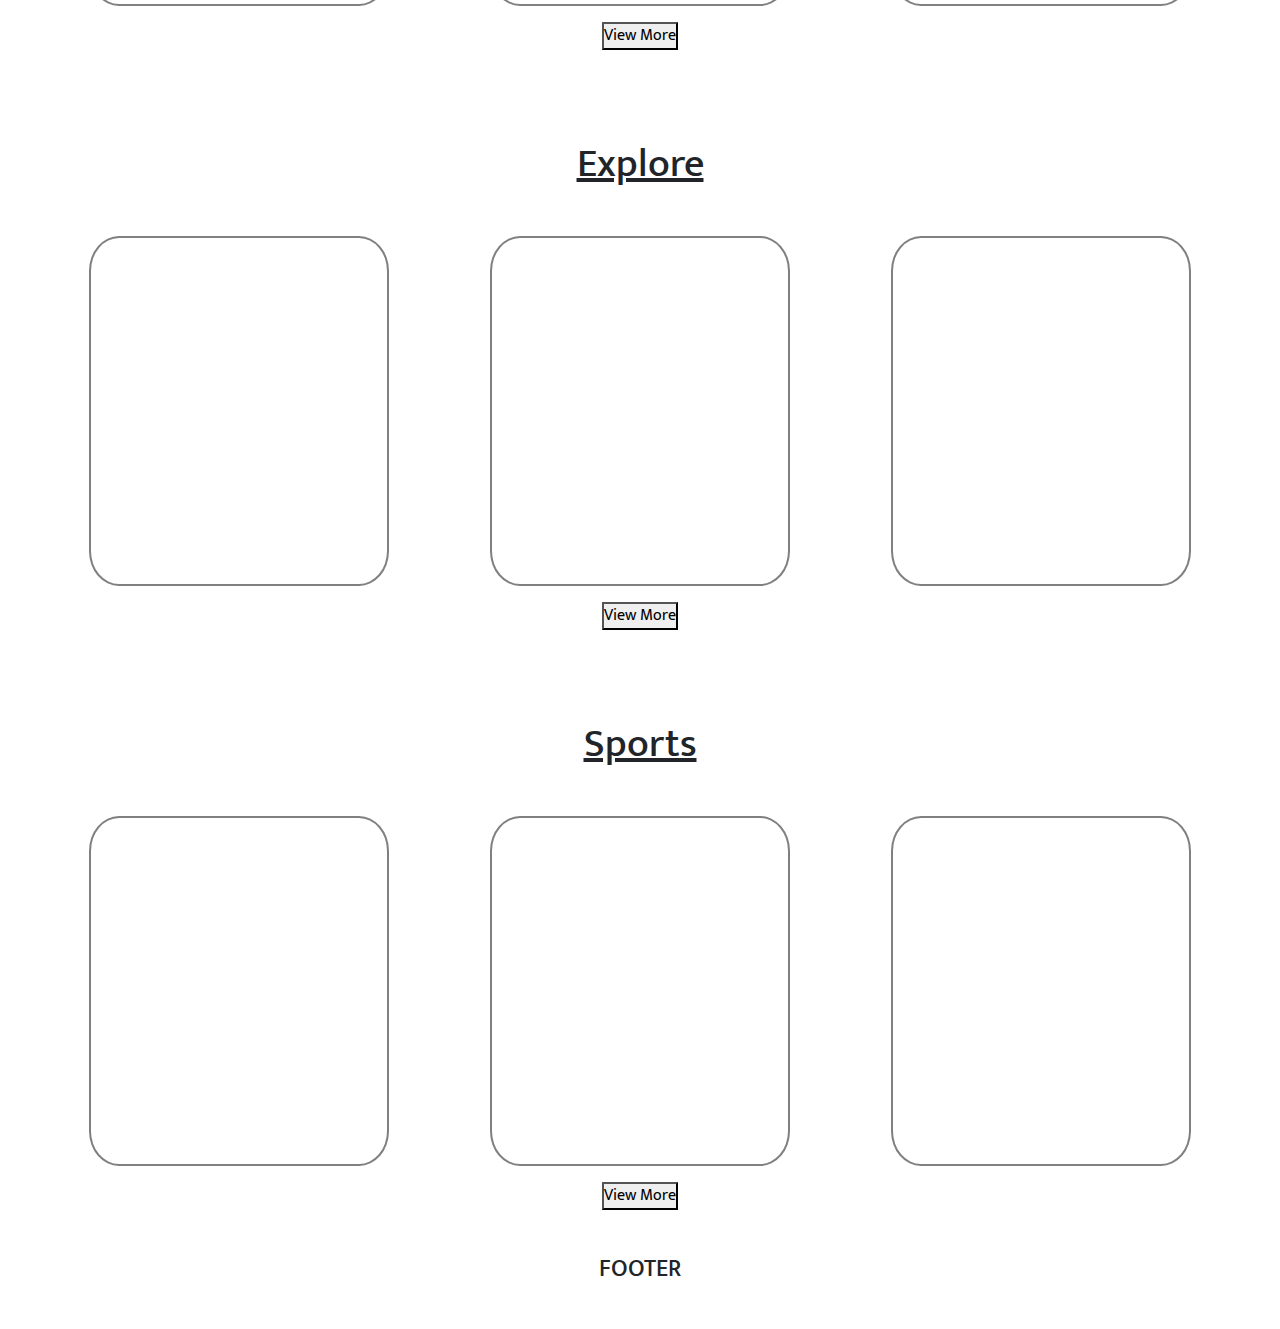
==== commit e456531d: "main" ====
--- a/index.html
+++ b/index.html
@@ -5,6 +5,7 @@
     <meta charset="UTF-8">
     <meta name="viewport" content="width=device-width, initial-scale=1.0">
     <title>Sum Kicks</title>
+    <link rel="icon" href="https://c0dingforfun.github.io/kicksPics/Images/Logo/myLogo.png" type="image/x-icon">
     <link href="https://cdn.jsdelivr.net/npm/bootstrap@5.3.3/dist/css/bootstrap.min.css" rel="stylesheet" integrity="sha384-QWTKZyjpPEjISv5WaRU9OFeRpok6YctnYmDr5pNlyT2bRjXh0JMhjY6hW+ALEwIH" crossorigin="anonymous">
     <link rel= "stylesheet" href= "https://maxst.icons8.com/vue-static/landings/line-awesome/line-awesome/1.3.0/css/line-awesome.min.css" >
     <link href="https://unpkg.com/aos@2.3.1/dist/aos.css" rel="stylesheet">
@@ -15,10 +16,10 @@
         <div class="container-fluid overflow-hidden">
             <div class="row">
                 <div class="col-lg-6 col-sm-12">
-                    <nav id="nav" class="navbar navbar-expand-sm" style="background-color:rgba(145, 209, 96, 0.5);width:100%">
+                    <nav id="nav" class="navbar navbar-expand-sm" style="width:100%">
                         <div class="container-fluid">
                             
-                            <img src="" alt="My Logo" height="100px" width="100px">
+                            <img src="https://c0dingforfun.github.io/kicksPics/Images/Logo/myLogo.png" alt="My Logo" height="100px" width="100px" class="logo">
 
                             <button class="navbar-toggler" type="button" data-bs-toggle="offcanvas" data-bs-target="#offcanvasNavbar" aria-controls="offcanvasNavbar" aria-label="Toggle navigation">
                                 <span class="text-dark" style="font-size:30px;">&#9776<span>
@@ -58,27 +59,12 @@
                     <div class="bannertxt mt-5">
                       <h1 data-aos="fade-up">Comfort & <br> Magic Awaits. <br> Everyday.</h1>
                     </div>
-                    <div class="mx-4 pt-4">
-                      <h3 data-aos="fade-up" data-aos-delay="500">R1 500.00</h3>
-                    </div>
-                    <div class="mx-4 pt-4">
-                      <h4 data-aos="fade-up" data-aos-delay="1000">Size(UK):</h4>
-                    </div>
-                    <div class="row mx-4 sizes" data-aos="fade-up" data-aos-delay="1200">
-                        <button>8</button>
-                        <button>8.5</button>
-                        <button>9</button>
-                        <button>9.5</button>
-                    </div>
                 </div>
                 <div class="col-lg-6 col-sm-12">
                     <div class="container-fluid">
                         <div class="d-flex justify-content-center align-items-center" id="banner">
-                            <div class="circle">
-                              <button class="color1"></button>
-                              <button class="color2"></button>
-                              <button class="color3"></button>
-                            </div>
+
+                        </div>
                         </div>
                     </div>
                 </div>
--- a/css/styles.css
+++ b/css/styles.css
@@ -20,7 +20,6 @@
     position: relative;
     bottom: 15px;
 }
-
 .nav-item a{
     font-size:20px;
     color:black;
@@ -43,10 +42,12 @@
 }
 
 #banner{
-    width:743px;
-    height:700px;
-    background-color:lightgrey; 
-    border-radius: 0 0 0 12%;
+    background-image: url('https://c0dingforfun.github.io/kicksPics/Images/Home/Lime.jpg');
+    background-position: center;
+    background-repeat: no-repeat;
+    background-size: cover;
+    width:100%;
+    height:500px;
 }
 
 .circle{
@@ -61,51 +62,6 @@
     font-weight:bold;
     padding-left:20px;
     text-shadow:5px 5px rgba(145, 209, 96, 0.5);
-}
-
-.color1{
-    width:35px;
-    height:35px;
-    border-radius:50% ;
-    background-color: blue;
-    border:groove 2px white;
-    position: relative;
-    left:312px;
-    top:90px;
-}
-
-.color2{
-    width:35px;
-    height:35px;
-    background-color: red;
-    border:groove 2px white;
-    border-radius:50% ;
-    position: relative;
-    left:290px;
-    top:140px;
-}
-
-.color3{
-    width:35px;
-    height:35px;
-    background-color: gray;
-    border:groove 2px white;
-    border-radius:50% ;
-    position: relative;
-    left:242px;
-    top:200px;
-}
-
-.color1:hover{
-    opacity: 0.9;
-}
-
-.color2:hover{
-    opacity: 0.9;
-}
-
-.color3:hover{
-    opacity: 0.9;
 }
 
 .sizes > button{
@@ -176,7 +132,7 @@
     border:solid 2px black;
     width: 400px;
     height:500px;
-    background-color: rgb(0,0,0,0.5);
+    background-color: rgb(0,0,0,0.7);
 }
 
 .login-button{
@@ -199,7 +155,6 @@
     background-color: black;
     text-decoration: none;
     box-shadow: 3px 3px rgba(145, 209, 96, 0.5);
-    transform: translateY(-5px)
 }
 
 #signup{
@@ -212,6 +167,7 @@
 }
 
 /* About page */
+
     .container-about{
         width: 100%;
         height:auto;
@@ -223,8 +179,14 @@
         color:white;
         font-size: 20px;
     }
+    #welcome2{
+        height:200px;
+        background-color: lightgreen;
+        color:white;
+        font-size: 20px;
+    }
     #welcome-img{
-        background-image: url('https://c0dingforfun.github.io/kicksPics/Images/Green_Jordan.jpg');
+        background-image: url('https://c0dingforfun.github.io/kicksPics/Images/About/Green_Jordan.jpg');
         background-repeat: no-repeat;
         background-position:center;
         background-size:cover;
@@ -262,18 +224,53 @@
 
 
     #lastImg{
-        background-image: url('https://c0dingforfun.github.io/kicksPics/Images/Jordan.jpg');
+        background-image: url('https://c0dingforfun.github.io/kicksPics/Images/About/Jordan.jpg');
         background-repeat: no-repeat;
         background-position:center;
         background-size:cover;
         height:400px;
     }
-/* About Page */
+
+/*  About Page*/
     
 /* Products page */
     .card-body button{
         width:100%;
     }
+
+    #nike{
+        display: grid;
+        grid-template-columns: repeat( auto-fill, minmax(400px, 1fr) );
+        gap:3em;
+        place-items: center;
+    }
+
+    #puma{
+        display: grid;
+        grid-template-columns: repeat( auto-fill, minmax(400px, 1fr) );
+        gap:3em;
+        place-items: center;
+    }
+
+    #addidas{
+        display: grid;
+        grid-template-columns: repeat( auto-fill, minmax(400px, 1fr) );
+        gap:3em;
+        place-items: center;
+    }
+
+    #filter input{
+        width:25vw;
+        
+    }
+
+    .products-img{
+        display: grid;
+        place-items: center;
+    }
+
+    .dropdown-center button{
+        background-color:rgba(3, 214, 45, 0.5) ;
 
     #products{
         display: grid;
@@ -281,17 +278,25 @@
         gap:3em;
         margin-left:50px;
         margin-top: 50px;
+
     }
 
 /* Products page */
 
 /* Cart page */
+
+    main table th td{
+        display: flex;
+        justify-content: center;
+    }
+    tr img{
+        width:18rem;
+    } 
+/* Cart Page */
     main table{
         display: flex;
         justify-content: center;
     }
-
-
     .contact_btn{
         width: 60px;
         background-color: white;
@@ -304,7 +309,7 @@
     tr img{
         width:18rem;
     } 
-/* Cart page */
+
 
 
 @media only screen and (max-width: 600px){
@@ -355,7 +360,20 @@
         color:white;
         writing-mode:horizontal-tb;
     }
-
+    #welcome{
+        position: relative;
+        top:90px;
+        height:220px;
+        background-color: lightgreen;
+        color:white;
+        font-size: 20px;
+    }
+    #welcome2{
+        height:200px;
+        background-color: lightgreen;
+        color:white;
+        font-size: 20px;
+    }
     #about_Us{
         height:100px;
         background-color: black;
@@ -367,11 +385,26 @@
         transform: rotate(0);
     }
 
+    #welcome-img{
+        height:200px;
+        opacity: 0.8;
+    }
+
+    #lastImg{
+        height:200px;
+        opacity: 0.8;
+    }
+
     #products{
-        display: grid;
-        grid-template-columns: repeat( auto-fill, minmax(400px, 1fr) );
+         display: grid;
+        grid-template-columns: repeat( auto-fill, minmax(10px, 1fr) );
         gap:3em;
-        margin-left:5px;
-        margin-top: 50px;
-    }
+        place-items: center;  
+        margin-right:20px;
+    } 
+
+    #products .card{
+        margin-right: 20px;
+    }
+  }
 }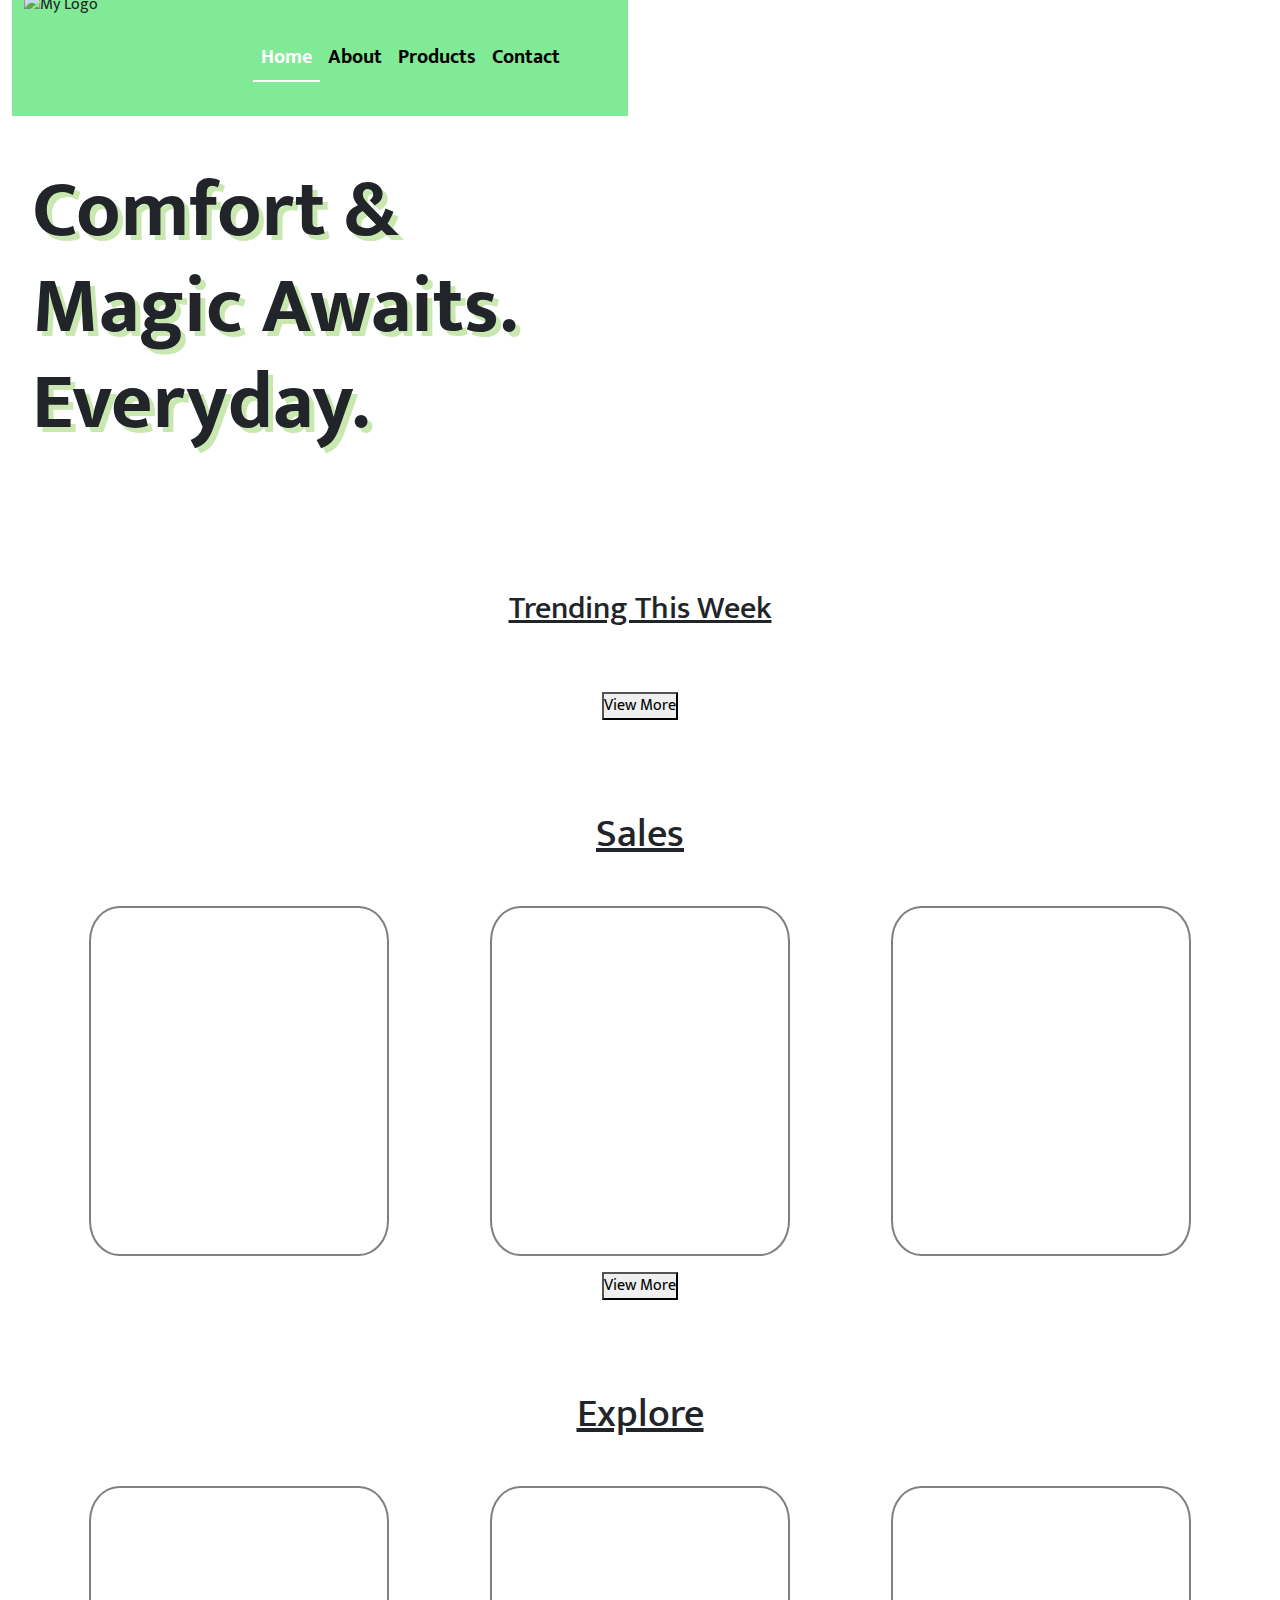
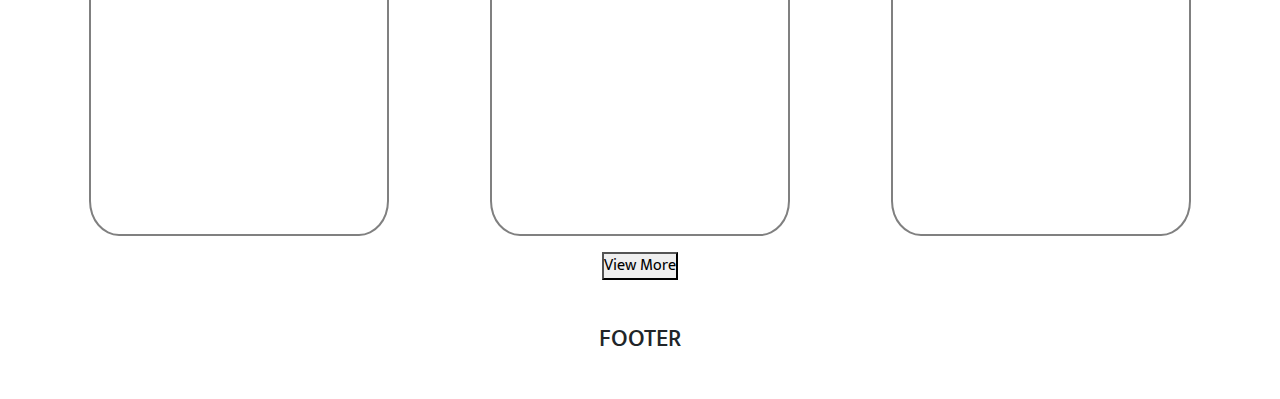
==== commit 8c631b23: "main" ====
--- a/index.html
+++ b/index.html
@@ -13,7 +13,7 @@
 </head>
 <body>
     <main>
-        <div class="container-fluid overflow-hidden">
+        <div class="container-fluid overflow-x-hidden">
             <div class="row">
                 <div class="col-lg-6 col-sm-12">
                     <nav id="nav" class="navbar navbar-expand-sm" style="width:100%">
@@ -124,24 +124,6 @@
               </div>
             </section>
 
-            <section>
-              <h1 class="text-center text-decoration-underline mb-5">Sports</h1>
-              <div class="row d-flex justify-content-evenly" id="sports">
-                <div class="col-lg-4 col-md-4 col-sm-12">
-
-                </div>
-                <div class="col-lg-4 col-md-4 col-sm-12">
-
-                </div>
-                <div class="col-lg-4 col-md-4 col-sm-12">
-
-                </div>
-              </div>
-              <div class="d-flex justify-content-center mt-3">
-                <button>View More</button>
-              </div>
-            </section>
-
             <footer class="text-center">
               <h4>FOOTER</h4>
             </footer>
--- a/css/styles.css
+++ b/css/styles.css
@@ -87,12 +87,10 @@
     box-shadow: 5px 5px rgba(145, 209, 96, 0.5);
 }
 
-#trending > div{
-    display:flex;
-    width:300px;
-    height:350px;
-    border:double 2px grey;
-    border-radius:10%;
+#trending {
+    display: grid;
+    grid-template-columns: repeat(minmax(400px, 1fr));
+    place-items: center;
 }
 
 section{
@@ -179,8 +177,9 @@
         color:white;
         font-size: 20px;
     }
+    
     #welcome2{
-        height:200px;
+        height:400px;
         background-color: lightgreen;
         color:white;
         font-size: 20px;
@@ -229,10 +228,21 @@
         background-position:center;
         background-size:cover;
         height:400px;
-    }
-
+        }
+        
 /*  About Page*/
-    
+        
+/* Contact page */
+        textarea{
+            width: 12vw;
+        }
+            
+        .contact_btn{
+            width: 60px;
+            background-color: white;
+        }
+/* Contact page *
+
 /* Products page */
     .card-body button{
         width:100%;
@@ -271,6 +281,7 @@
 
     .dropdown-center button{
         background-color:rgba(3, 214, 45, 0.5) ;
+    }
 
     #products{
         display: grid;
@@ -280,37 +291,22 @@
         margin-top: 50px;
 
     }
-
-/* Products page */
-
-/* Cart page */
-
-    main table th td{
+    /* Products page */
+
+
+/* Cart Page */
+    main #cart{
         display: flex;
         justify-content: center;
     }
-    tr img{
-        width:18rem;
+
+    #cart{
+        object-fit: contain;
+        width:200px;
+        height:100px;
     } 
+
 /* Cart Page */
-    main table{
-        display: flex;
-        justify-content: center;
-    }
-    .contact_btn{
-        width: 60px;
-        background-color: white;
-    }
-
-    textarea{
-        width: 12vw;
-    }
-/* Contact page */
-    tr img{
-        width:18rem;
-    } 
-
-
 
 @media only screen and (max-width: 600px){
 
@@ -363,7 +359,7 @@
     #welcome{
         position: relative;
         top:90px;
-        height:220px;
+        height:230px;
         background-color: lightgreen;
         color:white;
         font-size: 20px;
@@ -387,24 +383,19 @@
 
     #welcome-img{
         height:200px;
-        opacity: 0.8;
     }
 
     #lastImg{
         height:200px;
-        opacity: 0.8;
     }
 
     #products{
-         display: grid;
+        display: grid;
         grid-template-columns: repeat( auto-fill, minmax(10px, 1fr) );
         gap:3em;
         place-items: center;  
-        margin-right:20px;
     } 
 
-    #products .card{
-        margin-right: 20px;
-    }
-  }
-}+}
+
+
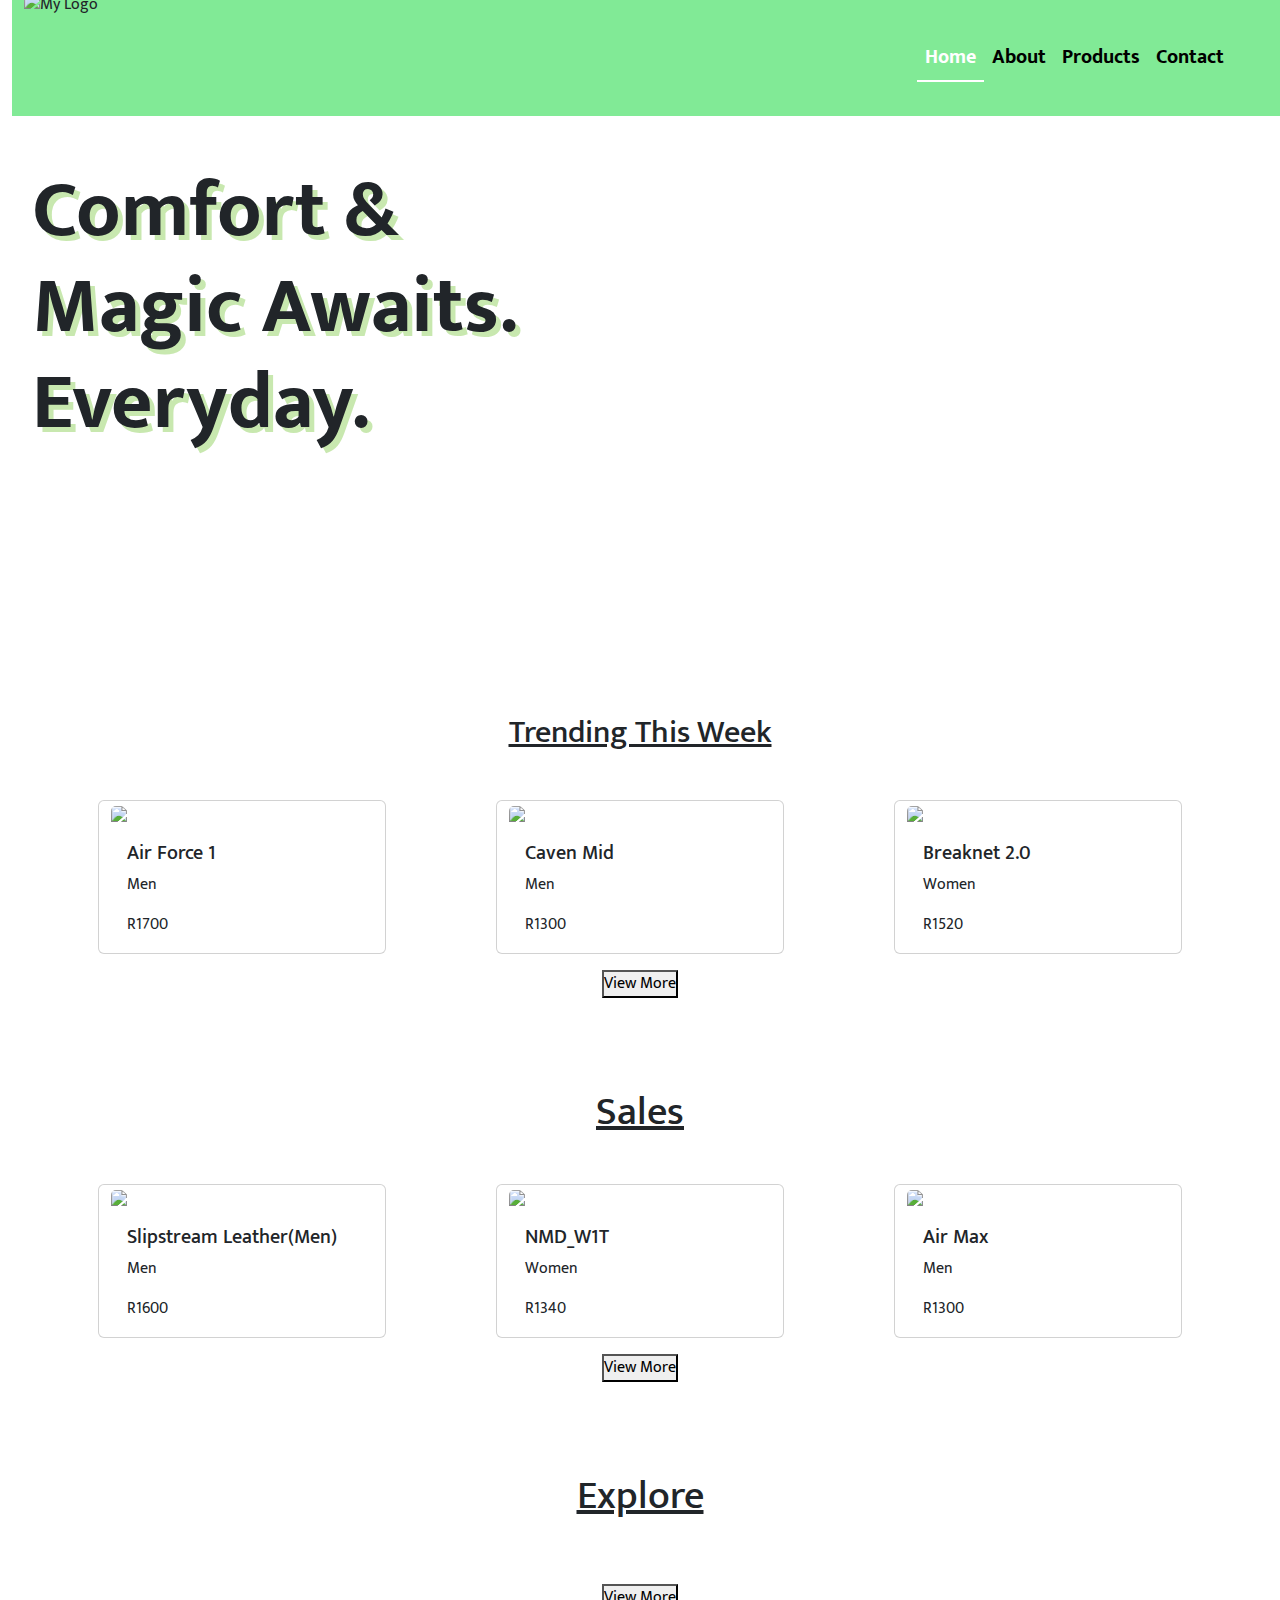
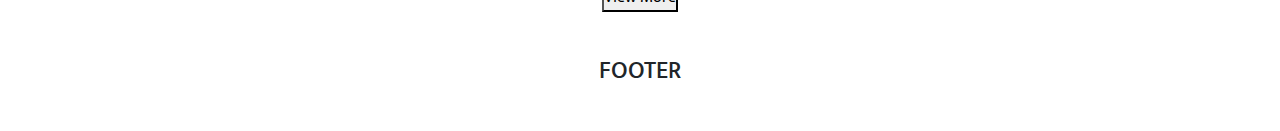
==== commit b2c5d09e: "main" ====
--- a/index.html
+++ b/index.html
@@ -14,54 +14,53 @@
 <body>
     <main>
         <div class="container-fluid overflow-x-hidden">
-            <div class="row">
+          <nav id="nav" class="navbar navbar-expand-sm" style="width:100vw">
+            <div class="container-fluid">
+                <img src="https://c0dingforfun.github.io/kicksPics/Images/Logo/myLogo.png" alt="My Logo" height="100px" width="100px" class="logo">
+
+                <button class="navbar-toggler" type="button" data-bs-toggle="offcanvas" data-bs-target="#offcanvasNavbar" aria-controls="offcanvasNavbar" aria-label="Toggle navigation">
+                    <span class="text-dark" style="font-size:30px;">&#9776<span>
+                </button>
+
+                <div class="offcanvas offcanvas-expand-sm offcanvas-end" tabindex="-1" id="offcanvasNavbar" aria-labelledby="offcanvasNavbarLabel" style="background-color:rgb(0, 0, 0, 0.8)">
+                  <div class="offcanvas-header">
+                    <button type="button" class="btn-close bg-white" data-bs-dismiss="offcanvas" aria-label="Close" ></button>
+                  </div>
+                
+                  <div class="offcanvas-body text-center">
+                    <ul class="navbar-nav justify-content-end flex-grow-1 pe-3 p-3 f-3">                       
+                      <li class="nav-item active">
+                        <a class="nav-link" href="./index.html">Home</a>
+                      </li>
+                    </li>
+                    <li class="nav-item">
+                      <a class="nav-link" href="./HTML/about.html">About</a>
+                    </li>
+                    <li class="nav-item">
+                      <a class="nav-link" href="./HTML/products.html">Products</a>
+                    </li>
+                    <li class="nav-item">
+                      <a class="nav-link" href="./HTML/contact.html">Contact</a>
+                    </li>
+                    <li class="nav-item">
+                      <a class="nav-link" href="./HTML/cart.html"><i class="las la-shopping-bag"></i></a>
+                    </li>
+                    <li class="nav-item">
+                      <a class="nav-link" href="./HTML/login.html"><i class="las la-user-circle"></i></a>
+                    </li>
+                    </ul> 
+                  </div>                  
+                </div>
+            </div>
+        </nav>
+            <div class="row" style="width:100vw">
                 <div class="col-lg-6 col-sm-12">
-                    <nav id="nav" class="navbar navbar-expand-sm" style="width:100%">
-                        <div class="container-fluid">
-                            
-                            <img src="https://c0dingforfun.github.io/kicksPics/Images/Logo/myLogo.png" alt="My Logo" height="100px" width="100px" class="logo">
-
-                            <button class="navbar-toggler" type="button" data-bs-toggle="offcanvas" data-bs-target="#offcanvasNavbar" aria-controls="offcanvasNavbar" aria-label="Toggle navigation">
-                                <span class="text-dark" style="font-size:30px;">&#9776<span>
-                            </button>
-
-                            <div class="offcanvas offcanvas-expand-sm offcanvas-end" tabindex="-1" id="offcanvasNavbar" aria-labelledby="offcanvasNavbarLabel" style="background-color:rgb(0, 0, 0, 0.8)">
-                              <div class="offcanvas-header">
-                                <button type="button" class="btn-close bg-white" data-bs-dismiss="offcanvas" aria-label="Close" ></button>
-                              </div>
-                            
-                              <div class="offcanvas-body text-center">
-                                <ul class="navbar-nav justify-content-end flex-grow-1 pe-3 p-3 f-3">                       
-                                  <li class="nav-item active">
-                                    <a class="nav-link" href="./index.html">Home</a>
-                                  </li>
-                                </li>
-                                <li class="nav-item">
-                                  <a class="nav-link" href="./HTML/about.html">About</a>
-                                </li>
-                                <li class="nav-item">
-                                  <a class="nav-link" href="./HTML/products.html">Products</a>
-                                </li>
-                                <li class="nav-item">
-                                  <a class="nav-link" href="./HTML/contact.html">Contact</a>
-                                </li>
-                                <li class="nav-item">
-                                  <a class="nav-link" href="./HTML/cart.html"><i class="las la-shopping-bag"></i></a>
-                                </li>
-                                <li class="nav-item">
-                                  <a class="nav-link" href="./HTML/login.html"><i class="las la-user-circle"></i></a>
-                                </li>
-                                </ul> 
-                              </div>                  
-                            </div>
-                        </div>
-                    </nav>
                     <div class="bannertxt mt-5">
                       <h1 data-aos="fade-up">Comfort & <br> Magic Awaits. <br> Everyday.</h1>
                     </div>
                 </div>
                 <div class="col-lg-6 col-sm-12">
-                    <div class="container-fluid">
+                    <div class="container-fluid mt-2">
                         <div class="d-flex justify-content-center align-items-center" id="banner">
 
                         </div>
@@ -69,7 +68,6 @@
                     </div>
                 </div>
             </div>
-
             <section class="trending">
               <h2 class="text-center text-decoration-underline mb-5">Trending This Week</h2>
               <div class="row d-flex justify-content-evenly" id="trending">
@@ -84,11 +82,11 @@
                 </div>
               </div> 
               <div class="d-flex justify-content-center mt-3">
-                <button>View More</button>
+                <button><a href="./HTML/products.html">View More</a></button>
               </div>
             </section>
 
-            <section>
+            <section class="sales">
               <h1 class="text-center text-decoration-underline mb-5">Sales</h1>
               <div class="row d-flex justify-content-evenly" id="sales">
                 <div class="col-lg-4 col-md-4 col-sm-12">
@@ -102,7 +100,7 @@
                 </div>
               </div>
               <div class="d-flex justify-content-center mt-3">
-                <button>View More</button>
+                <button><a href="./HTML/products.html">View More</a></button>
               </div>
             </section>
 
@@ -120,7 +118,7 @@
                 </div>
               </div>
               <div class="d-flex justify-content-center mt-3">
-                <button>View More</button>
+                <button><a href="./HTML/products.html">View More</a></button>
               </div>
             </section>
 
--- a/css/styles.css
+++ b/css/styles.css
@@ -8,12 +8,17 @@
 
 body{
     font-family: "Mukta", sans-serif;
+    overflow-x: hidden;
 }
 
 /* Home page */
 
 nav{
     background-color:rgba(3, 214, 45, 0.5) ;
+}
+
+main{
+    width:100w;
 }
 
 .logo{
@@ -49,7 +54,17 @@
     width:100%;
     height:500px;
 }
-
+.card img{
+    width:100%;
+}
+.btn{
+    background-color:rgba(3, 214, 45, 0.5);
+    transition:1s;
+}
+.btn:hover{
+    background-color:black;
+    color:white;
+}
 .circle{
     width:350px;
     height:350px;
@@ -97,72 +112,12 @@
     margin-top:10vh;
 }
 
-#sales > div{
-    width:300px;
-    height:350px;
-    border:double 2px grey;
-    border-radius:10%;
-    display:flex;
-}
-
-#explore > div{
-    width:300px;
-    height:350px;
-    border:double 2px grey;
-    border-radius:10%;
-    display:flex;
-}
-
-#sports > div{
-    width:300px;
-    height:350px;
-    border:double 2px grey;
-    border-radius:10%;
-    display:flex;
-}
-
 footer{
     margin:5vh;
 }
 
 /* Home page */
-#login_signup{
-    border:solid 2px black;
-    width: 400px;
-    height:500px;
-    background-color: rgb(0,0,0,0.7);
-}
-
-.login-button{
-    background-color: white;
-    width: 60px;
-    transition: 1s;
-    border-radius: 10%;
-}
-
-button a{
-    color: black;
-    text-decoration: none;
-    transition: 1s;
-}
-button{
-    transition: 1s;
-}
-button:hover, button a:hover{
-    color: white;
-    background-color: black;
-    text-decoration: none;
-    box-shadow: 3px 3px rgba(145, 209, 96, 0.5);
-}
-
-#signup{
-    color:white;
-    transition: 1s;
-}
-
-#signup:hover{
-    color:gray;
-}
+
 
 /* About page */
 
@@ -254,7 +209,7 @@
         gap:3em;
         place-items: center;
     }
-
+    
     #puma{
         display: grid;
         grid-template-columns: repeat( auto-fill, minmax(400px, 1fr) );
@@ -268,42 +223,75 @@
         gap:3em;
         place-items: center;
     }
-
+    
     #filter input{
         width:25vw;
         
     }
-
+    
     .products-img{
         display: grid;
         place-items: center;
     }
-
+    
     .dropdown-center button{
         background-color:rgba(3, 214, 45, 0.5) ;
     }
-
+    
     #products{
         display: grid;
         grid-template-columns: repeat( auto-fill, minmax(400px, 1fr) );
         gap:3em;
         margin-left:50px;
         margin-top: 50px;
-
-    }
-    /* Products page */
+        
+    }
+/* Products page */
+/* Login */
+    #login_signup{
+        border:solid 2px black;
+        width: 400px;
+        height:500px;
+        background-color: rgb(0,0,0,0.7);
+    }
+    
+    .login-button{
+        background-color: white;
+        width: 60px;
+        transition: 1s;
+        border-radius: 10%;
+    }
+    
+    button a{
+        color: black;
+        text-decoration: none;
+        transition: 1s;
+    }
+    button{
+        transition: 1s;
+    }
+    button:hover, button a:hover{
+        color: white;
+        background-color: black;
+        text-decoration: none;
+        box-shadow: 3px 3px rgba(145, 209, 96, 0.5);
+    }
+    
+    #signup{
+        color:white;
+        transition: 1s;
+    }
+    
+    #signup:hover{
+        color:gray;
+    }
+/* Login  */
 
 
 /* Cart Page */
-    main #cart{
-        display: flex;
-        justify-content: center;
-    }
-
     #cart{
-        object-fit: contain;
-        width:200px;
-        height:100px;
+        display:grid;
+        place-items: center;
     } 
 
 /* Cart Page */
@@ -319,37 +307,11 @@
         transition: 1s;
         border-bottom: groove 2px transparent;
     }
-    
     .nav-item a:hover{
         color:green;
         text-shadow:5px 5px grey;
         border-bottom: groove 2px green;
     }
-
-    #sales > div{
-        width:200px;
-        height:250px;
-        border:double 2px grey;
-        border-radius:10%;
-        display:flex;
-    }
-    
-    #explore > div{
-        width:200px;
-        height:250px;
-        border:double 2px grey;
-        border-radius:10%;
-        display:flex;
-    }
-    
-    #sports > div{
-        width:200px;
-        height:250px;
-        border:double 2px grey;
-        border-radius:10%;
-        display:flex;
-    }
-
     #about{
         height:100px;
         background-color: black;
@@ -382,7 +344,7 @@
     }
 
     #welcome-img{
-        height:200px;
+        height:230px;
     }
 
     #lastImg{
